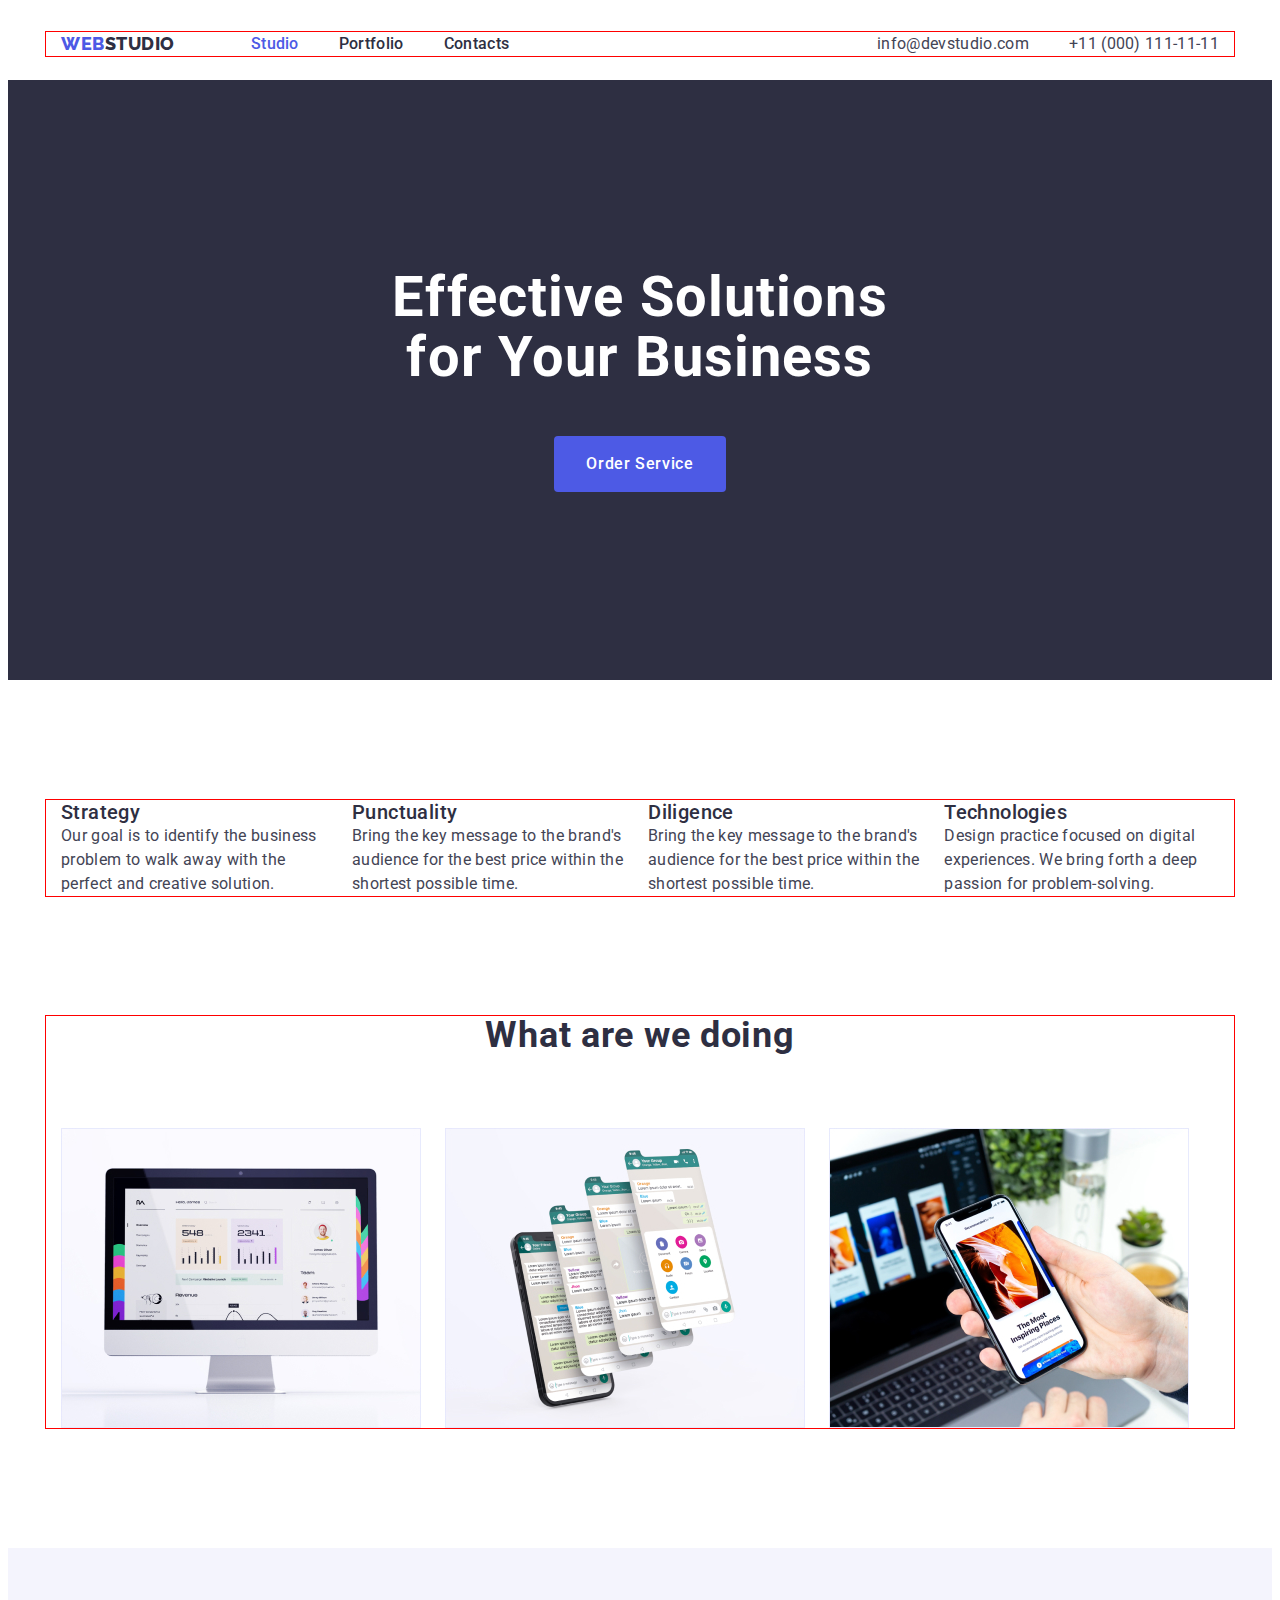
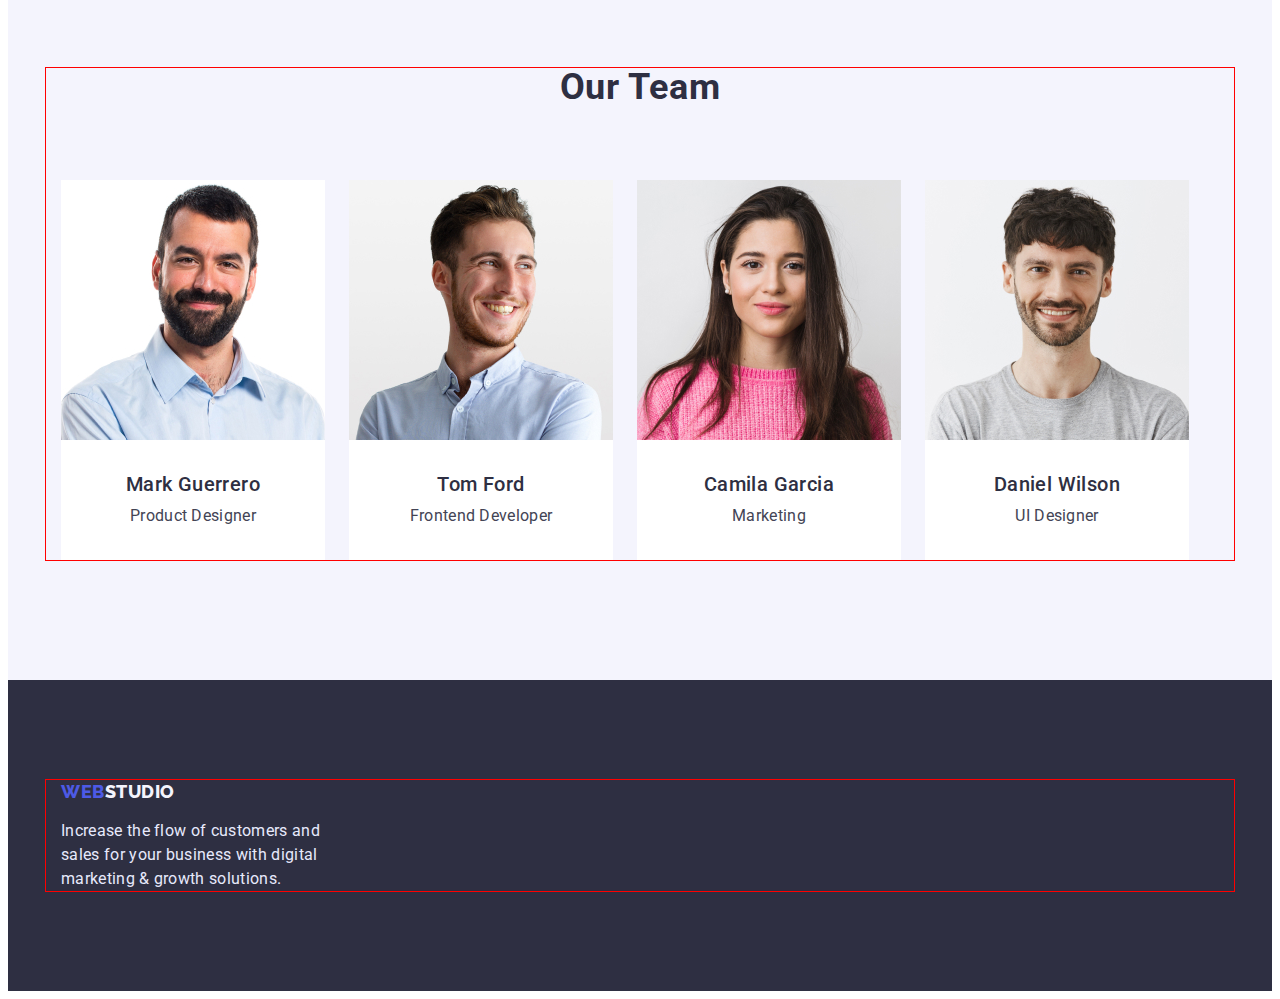
==== index.html @ 3a956222 "Initial commit" ====
<!DOCTYPE html>
<html lang="en">
<head>
    <meta charset="UTF-8">
    <meta http-equiv="X-UA-Compatible" content="IE=edge">
    <meta name="viewport" content="width=device-width, initial-scale=1.0">
    <title>WebStudio</title>
    <link href="https://cdnjs.cloudflare.com/ajax/libs/modern-normalize/1.1.0/modern-normalize.min.css" rel="stylesheet" integrity="sha512-wpPYUAdjBVSE4KJnH1VR1HeZfpl1ub8YT/NKx4PuQ5NmX2tKuGu6U/JRp5y+Y8XG2tV+wKQpNHVUX03MfMFn9Q==" crossorigin="anonymous" referrerpolicy="no-referrer">
    <link href="https://fonts.googleapis.com" rel="preconnect">
<link href="https://fonts.gstatic.com" rel="preconnect" crossorigin>
<link href="https://fonts.googleapis.com/css2?family=Raleway:wght@800&family=Roboto:wght@400;500;700&display=swap" rel="stylesheet">
    <link href="./css/styles.css" rel="stylesheet">
</head>
<body>
    <!-- Header section -->
    <header class="section-header">
        <div class="container flex-header">
            <a class="logo" href="./">Web<span class="logo-dark">Studio</span></a>
            <nav>
                    <ul class="flex-menu">
                        <li class="menu"><a class="nav current" href="./index.html">Studio</a> </li>
                        <li class="menu"><a class="nav" href="./portfolio.html">Portfolio</a> </li>
                        <li class="menu"><a class="nav" href>Contacts</a> </li>
                    </ul>
            </nav>
            <address class="contacts">
                <ul class="flex-contacts">
                    <li class="menu"><a href="mailto:info@devstudio.com">info@devstudio.com</a></li>
                    <li><a href="tel:+110001111111">+11 (000) 111-11-11</a></li>
                </ul>
            </address>
        </div>
    </header>
    <!-- Page section -->
    <main>
        <!-- Hero -->
        <section class="section-hero">
            <h1 class="hero-name">Effective Solutions for Your Business</h1>
            <button class="btn-order" type="button">Order Service</button>
        </section>
        <!-- Advanteges -->
        <section class="section">
            <div class="container">
                <h2 class="title" hidden> Advanteges</h2>
                <ul class="flex-advantage">
                    <li class="list-style">
                        <h3 class="subtitle">Strategy</h3>
                        <p class="body-text">Our goal is to identify the business problem to walk away with the perfect and creative solution. </p>
                    </li>
                    <li class="list-style">
                        <h3 class="subtitle">Punctuality</h3>
                        <p class="body-text">Bring the key message to the brand's audience for the best price within the shortest possible time.</p>
                    </li>
                    <li class="list-style">
                        <h3 class="subtitle">Diligence</h3>
                        <p class="body-text">Bring the key message to the brand's audience for the best price within the shortest possible time.</p>
                    </li>
                    <li class="list-style">
                        <h3 class="subtitle">Technologies</h3>
                        <p class="body-text">Design practice focused on digital experiences. We bring forth a deep passion for problem-solving.</p>
                    </li>
                </ul>
            </div>
        </section>
        <!-- Samples of our work -->
            <section class="section section-top">  
            <div class="container">
                <h2 class="title">What are we doing</h2>
                <ul class="flex-works">
                    <li class="list-style"><img src="./images/websamples/rectangle71.jpg" alt="Monitor's screen" width="360" height="300"></li>
                    <li class="list-style"><img src="./images/websamples/rectangle72.jpg" alt="Layers of mobile app screen" width="360" height="300"></li>
                    <li class="list-style"><img src="./images/websamples/rectangle73.jpg" alt="Comparing of monitor's and mobile screens" width="360" height="300"></li>
                </ul>
            </div>
        </section>
        <!-- Team -->
        <section class="section team-board">
            <div class="container">
                <h2 class="title title-adds">Our Team</h2>
                <ul class="flex-team">
                    <li class="list-style"><a href="">
                        <img class="cards-image" src="./images/teamphoto/markguerrero.jpg" alt="Photo of the product designer" width="264" height="260">
                       
                            <div class="style-team">
                                <h3 class="subtitle style-card">Mark Guerrero</h3>
                            <p class="body-text">Product Designer</p>
                       </div>
                        </a>
                    </li>
                    <li class="list-style"><a href="">
                        <img class="cards-image" src="./images/teamphoto/tomford.jpg" alt="Photo of the frontend manager" width="264" height="260">
                        
                            <div class="style-team">
                                <h3 class="subtitle style-card">Tom Ford</h3>
                                <p class="body-text">Frontend Developer</p>
                            </div>
                       
                        </a>
                    </li>
                    <li class="list-style"><a href="">
                        <img class="cards-image" src="./images/teamphoto/camilagarcia.jpg" alt="Photo of the marketinf manager" width="264" height="260">
                       
                            <div class="style-team">
                                <h3 class="subtitle style-card">Camila Garcia</h3>
                                <p class="body-text">Marketing</p>
                            </div>
                       
                        </a>
                    </li>
                    <li class="list-style"><a href="">
                        <img class="cards-image" src="./images/teamphoto/danielwilson.jpg" alt="Photo of the UI designer" width="264" height="260">
                       
                            <div class="style-team">
                                <h3 class="subtitle  style-card">Daniel Wilson</h3>
                                <p class="body-text">UI Designer</p>
                            </div>
                
                        </a>
                    </li>
                </ul>
            </div>

        </section>
    </main>
    <!-- Footer section -->
    <footer class="section-footer">
        <div class="container">
            <a class="logo" href="./">Web<span class="logo-light">Studio</span></a>
            <p class="footer-text">Increase the flow of customers and <br> sales for your business with digital <br> marketing & growth solutions.</p>
        </div>
    </footer>
</body>
</html>
---- css/styles.css ----
:root {
    /* iris */
    --primary-brand-color: #4D5AE5;
    /* ocean */
    --accent-brand-color: #404BBF;
    /* navy blue */
    --accent-color: #2E2F42;
    /* slate */
    --ordinary-text-color: #434455;
    /* cloud */
    --background-light: #F4F4FD;
    /* white */
    --white-yext-color: #FFFFFF;
    /* cornflower */
    --accent-subtitle: #E7E9FC;
}

body {
    font-family: 'Roboto', sans-serif;
    color: var(--accent-color);
}
a {
    text-decoration: none;
    color: inherit;
}
li {list-style: none;}

/* reset start */
h1,
h2,
h3,
h4,
h5,
h6,
p {
  margin: 0;
}

ul {
  margin: 0;
  padding: 0;
  list-style: none;
}

a {
  color: currentColor;
  text-decoration: none;
}

button {
  cursor: pointer;
}

img {
  display: block;
}

.visually-hidden {
  position: absolute;
  width: 1px;
  height: 1px;
  margin: -1px;
  border: 0;
  padding: 0;

  white-space: nowrap;
  clip-path: inset(100%);
  clip: rect(0 0 0 0);
  overflow: hidden;
}
/* reset end */

.container {
    max-width: 1158px;
    padding: 0 15px;
    margin: 0 auto;
    outline: 1px solid red;
}
/**
  |============================
  | Header
  |============================
*/

.section-header{
    padding-top: 24px;
    padding-bottom: 24px;
}
.flex-header{
    display: flex;
align-items: center;
}
.header-border{
    border-bottom: 1px solid var(--accent-subtitle)
}
.logo {
    display: block;
    font-family: 'Raleway', sans-serif;
    font-weight: 800;
    font-size: 18px;
    line-height: 1.3;
    letter-spacing: 0.03em;
    text-transform: uppercase;
    text-decoration: none;
    margin-right: 76px;
    color: var(--primary-brand-color);
    

}
.logo-light {
    color: var(--background-light);
}
.logo-dark {
    color: var(--accent-color);
}

.flex-menu{
    display: flex;
}
.menu{
    margin-right: 40px;
}
.menu:last-child{
margin-right: 0px
}

.nav {
    font-weight: 500;
    font-size: 16px;
    line-height: 1.5;
    letter-spacing: 0.02em; 
}
.nav:hover,
.nav:focus {
    color: var(--accent-brand-color);}
    
.current {color: var(--primary-brand-color);}
.contacts {
        font-size: 16px;
        line-height: 1.5;
        letter-spacing: 0.02em;
        margin-left: auto;
        color: var(--ordinary-text-color);
    }
.contacts:hover,
.contacts:focus {
        color: var(--accent-brand-color);
    }
.flex-contacts {
        display: flex;
        font-style: normal;}
        
/**
  |============================
  | Hero section
  |============================
*/
        .section-hero {
          
            text-align: center;
            color: var(--white-yext-color);
            background-color: var(--accent-color);
            padding-top: 188px;
            padding-bottom: 188px;
            
        }
.hero-name{
            width: 496px;        
            font-size: 56px;
            line-height: 1.07;
            letter-spacing: 0.02em;
            text-align: center;
            margin-bottom: 48px;
            margin-left: auto;
            margin-right: auto;   
        }
.btn-order{
            font-family: inherit;
            font-weight: 500;
            font-size: 16px;
            line-height: 1.5;
            letter-spacing: 0.04em;
            color: var(--white-yext-color);
            background-color: var(--primary-brand-color);
            margin-left: auto;
            margin-right: auto;
            padding-top: 16px;
            padding-bottom: 16px;
            padding-left: 32px;
            padding-right: 32px;
            border: none;
            border-radius: 4px;
        }
/**
  |============================
  | Section styles
  |============================
*/
        .section{
            padding-top: 120px; 
            padding-bottom: 120px;
        }
.section-top {padding-top:0;}
.section-portfolio{
    padding-top: 96px;
}
.section-footer
            {padding-top: 100px;
                padding-bottom: 100px;
                background-color: var(--accent-color);
                font-size: 16px;
                line-height: 1.5;
                letter-spacing: 0.02em;
                color: var(--accent-subtitle);}
/**
  |============================
  | Section Team
  |============================
*/
                .title {
            font-size: 36px;
            line-height: 1.11;
            letter-spacing: 0.02em;
            text-align: center;
            margin-bottom: 72px;
        }
.subtitle{
            font-weight: 500;
            font-size: 20px;
            line-height: 1.2;
            letter-spacing: 0.02em;
        }

        
.body-text{
            font-size: 16px;
            line-height: 1.5;
            letter-spacing: 0.02em;
            color: var(--ordinary-text-color);
        }
        .team-board{
            background-color: var(--background-light);
        }
        .flex-team{
            display: flex;}
            .style-team{
                text-align: center;
                background-color: var(--white-yext-color);
                padding-top: 32px;
                padding-bottom: 32px;
            }
            .style-card{
                margin-bottom: 8px;;
            }
/**
  |============================
  | Section advanteges
  |============================
*/
        .flex-advantage {
                display: flex;
            }
        .list-style{
                margin-right: 24px;
            }
        .list-style:last-child{
                margin-right: 0px;
            }
            /**
              |============================
              | Other
              |============================
            */
            .flex-works{
                display:flex;
            }
             
                .footer-text {
                    margin-top: 16px;     
                }  
                /**
                |============================
                | Portfolio page
                |============================
                */
                .btn-filter{
                             
                    font-family: inherit;
                    font-weight: 500;
                    font-size: 16px;
                    line-height: 1.5;
                    letter-spacing: 0.04em;
                    padding-top: 12px;
                    padding-left: 24px;
                    padding-bottom: 12px;
                    padding-right: 24px;
                             border-radius: 4px;
                             border: 1px solid var(--accent-subtitle);
                             color: var(--primary-brand-color);
                             background-color: var(--background-light);
                             
                            }
                         
                            .btn-filter:hover,
                            .btn-filter:focus {
                             color: var(--white-yext-color);
                             background-color: var(--accent-brand-color);
                             cursor: pointer;
                             border: 1px solid var(--accent-brand-color);
                            }
                            .flex-filter-btn {
                                display: flex;
                                gap: 24px;
                                justify-content: center;
                                padding-bottom: 72px;
                            }
                            
                            .flex-filter-cards {
                                display: flex;
                                flex-wrap: wrap;
                            }
                            
                            .filter-cards{
                                padding-left: 16px;
                                padding-top: 32px;
                                padding-bottom: 32px;
                                border-bottom: 1px solid var(--accent-subtitle);
                                border-left: 1px solid var(--accent-subtitle);
                                border-right: 1px solid var(--accent-subtitle);
                                background-color: var(--white-yext-color);
                            }
                            .cards{
                                width: calc((100% - 2*24px) / 3);
                                margin-right: 24px;
                                margin-bottom: 48px;
                                
                            }
                            .cards:nth-child(3n){
                                margin-right: 0;
                            }
                            .cards:nth-last-child(-n+3) {
                                margin-bottom: 0;}
                                
                                .cards-image { 
                                    display: block;
                                    max-width: 100%; 
                                    height: auto;}
                                    .text-card {
                                        margin-top: 8px;
                                    }
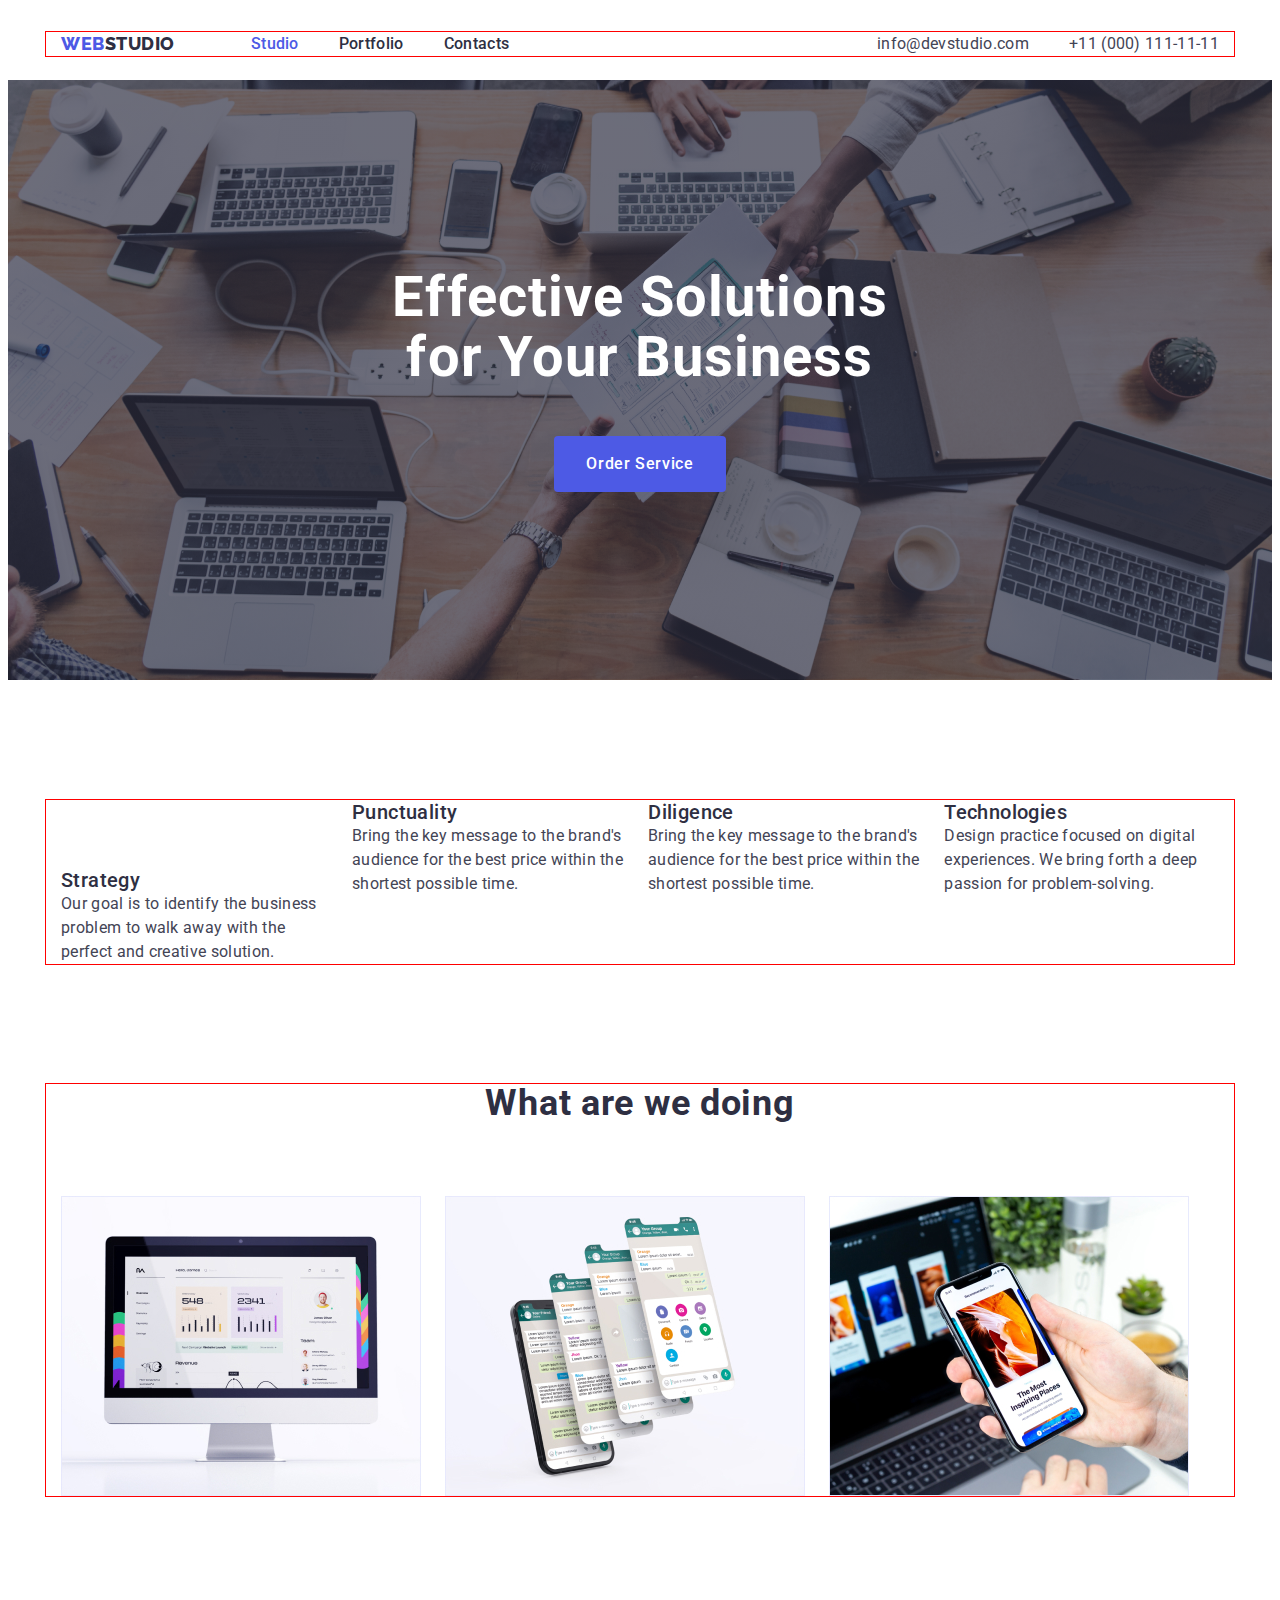
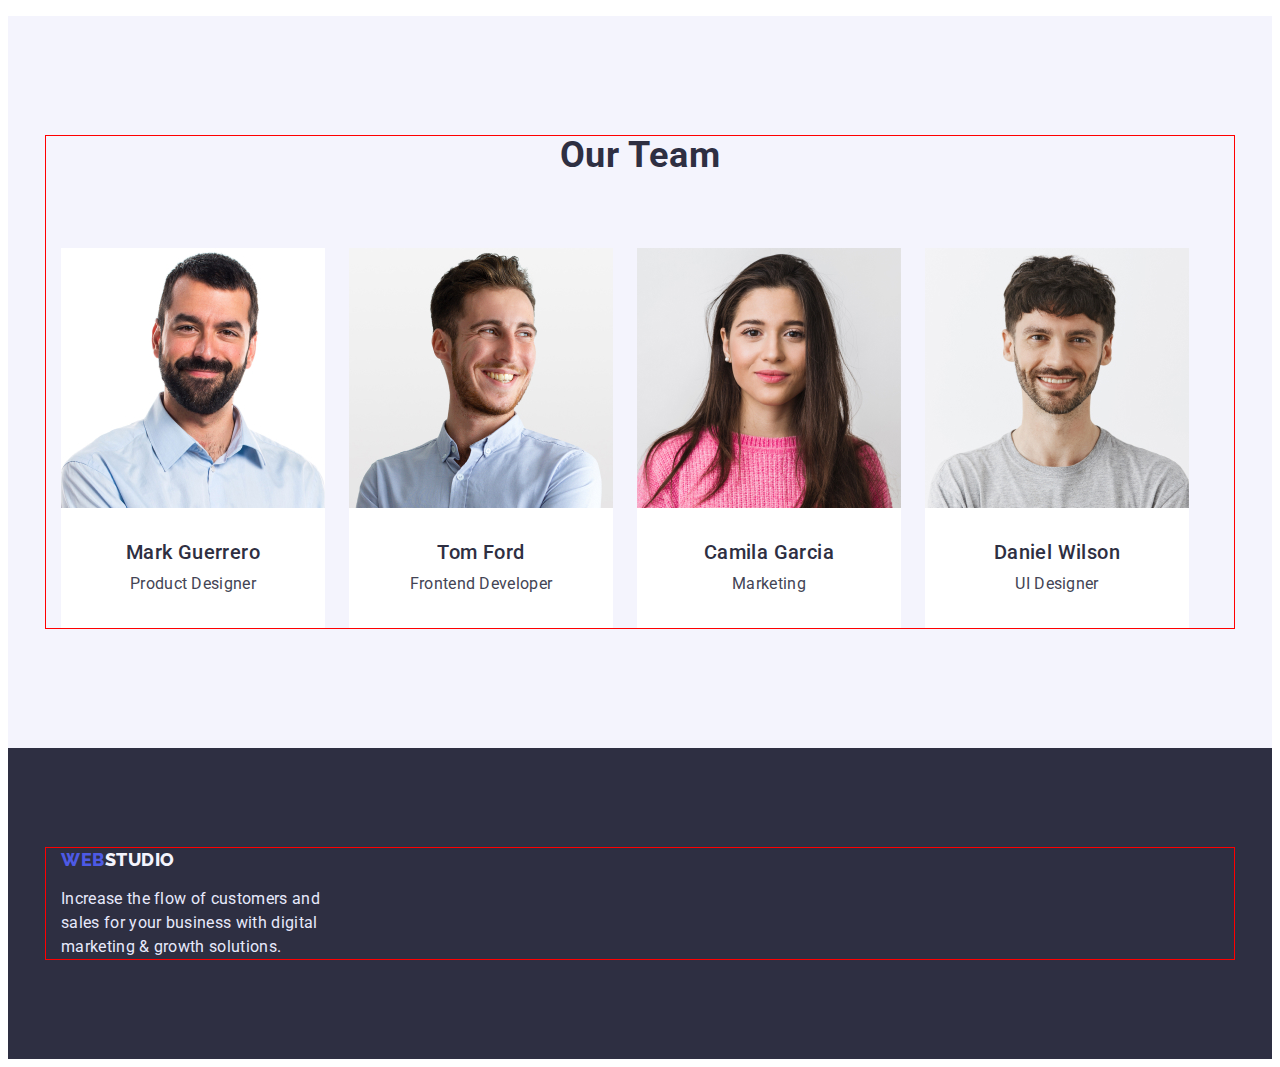
==== commit 97098976: "start work" ====
--- a/index.html
+++ b/index.html
@@ -35,8 +35,10 @@
     <main>
         <!-- Hero -->
         <section class="section-hero">
-            <h1 class="hero-name">Effective Solutions for Your Business</h1>
-            <button class="btn-order" type="button">Order Service</button>
+            <div class="hero-bcg">
+                <h1 class="hero-name">Effective Solutions for Your Business</h1>
+                <button class="btn-order" type="button">Order Service</button>
+            </div>
         </section>
         <!-- Advanteges -->
         <section class="section">
@@ -44,6 +46,9 @@
                 <h2 class="title" hidden> Advanteges</h2>
                 <ul class="flex-advantage">
                     <li class="list-style">
+                        <svg class="advan-icon" width="64" height="64">
+                          <use href="./"></use>
+                        </svg>
                         <h3 class="subtitle">Strategy</h3>
                         <p class="body-text">Our goal is to identify the business problem to walk away with the perfect and creative solution. </p>
                     </li>
--- a/css/styles.css
+++ b/css/styles.css
@@ -162,6 +162,12 @@
             background-color: var(--accent-color);
             padding-top: 188px;
             padding-bottom: 188px;
+            background-image: linear-gradient(rgba(46, 47, 66, 0.7),rgba(46, 47, 66, 0.7)),
+    url(../images/hero/people-office.jpg);
+    background-repeat: no-repeat;
+    background-size: cover;
+    background-position: center;
+
             
         }
 .hero-name{
@@ -190,6 +196,9 @@
             padding-right: 32px;
             border: none;
             border-radius: 4px;
+        }
+        .hero-bcg{
+            
         }
 /**
   |============================
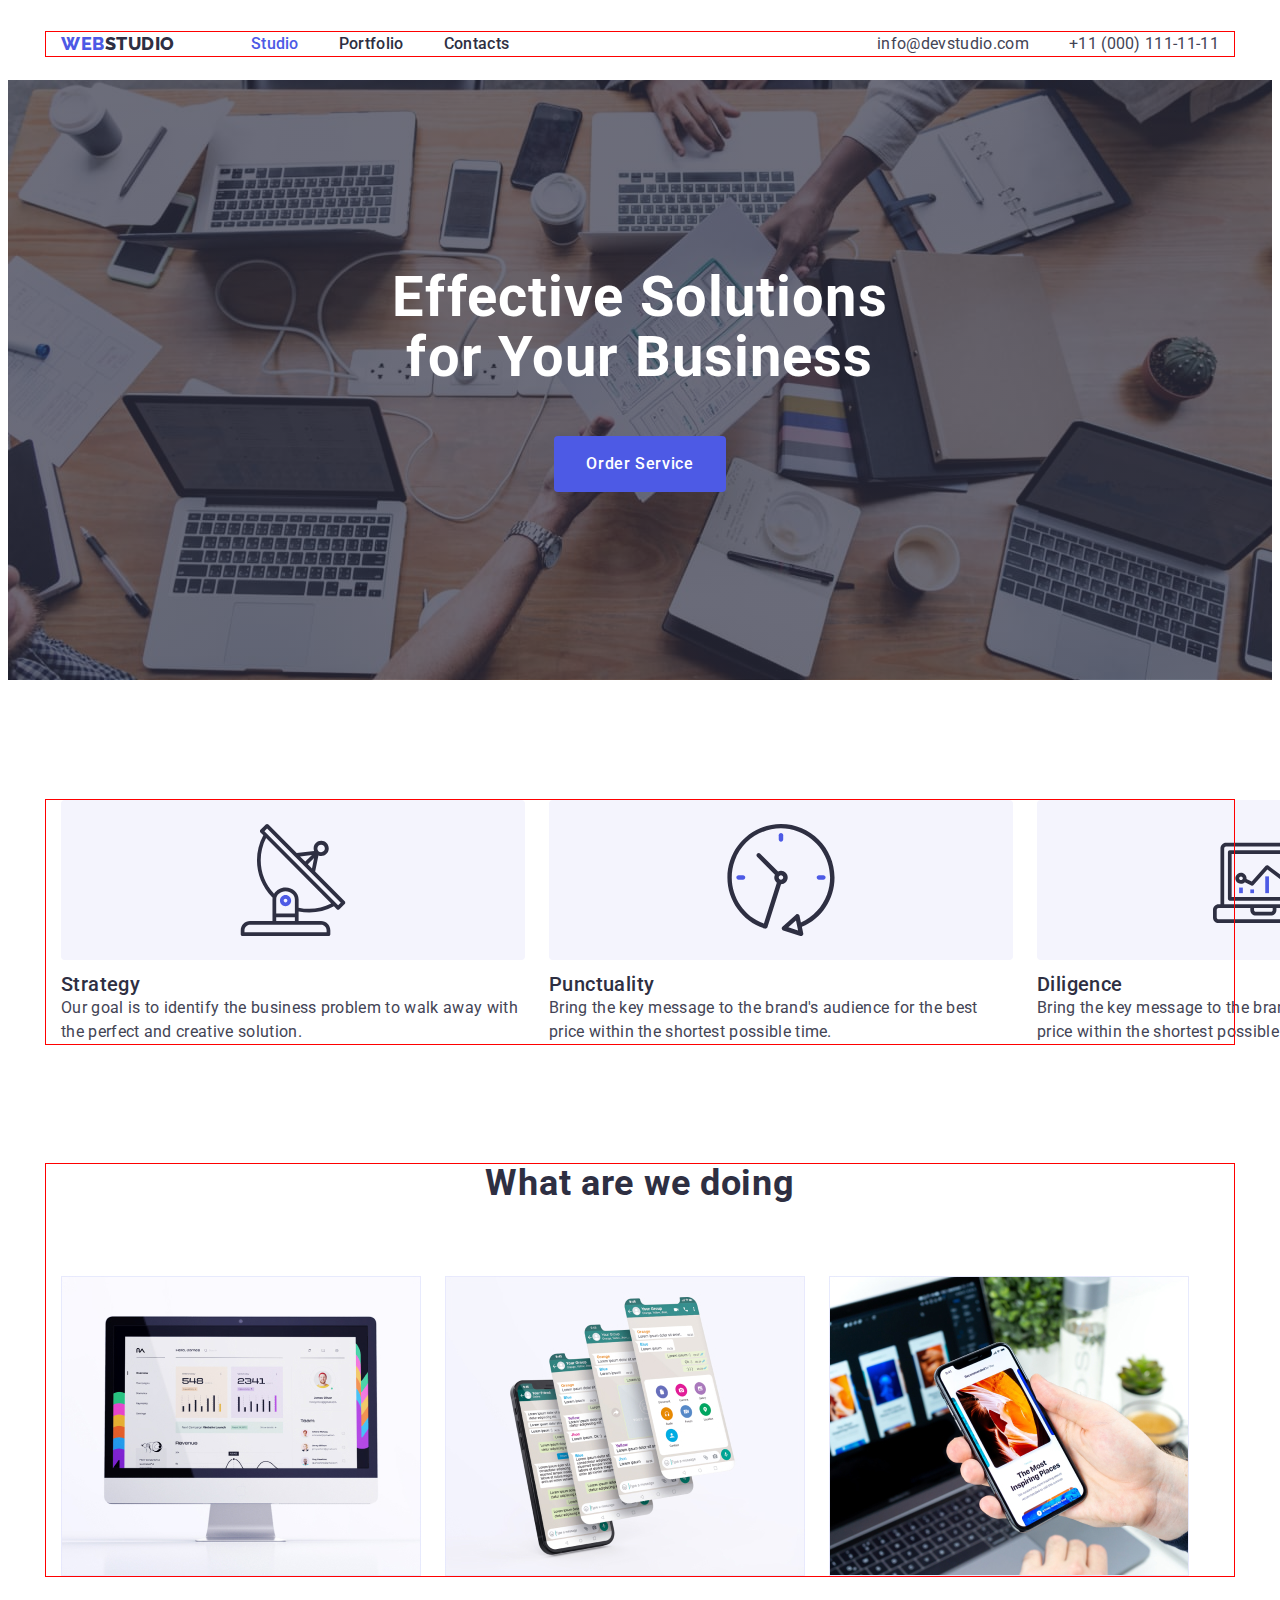
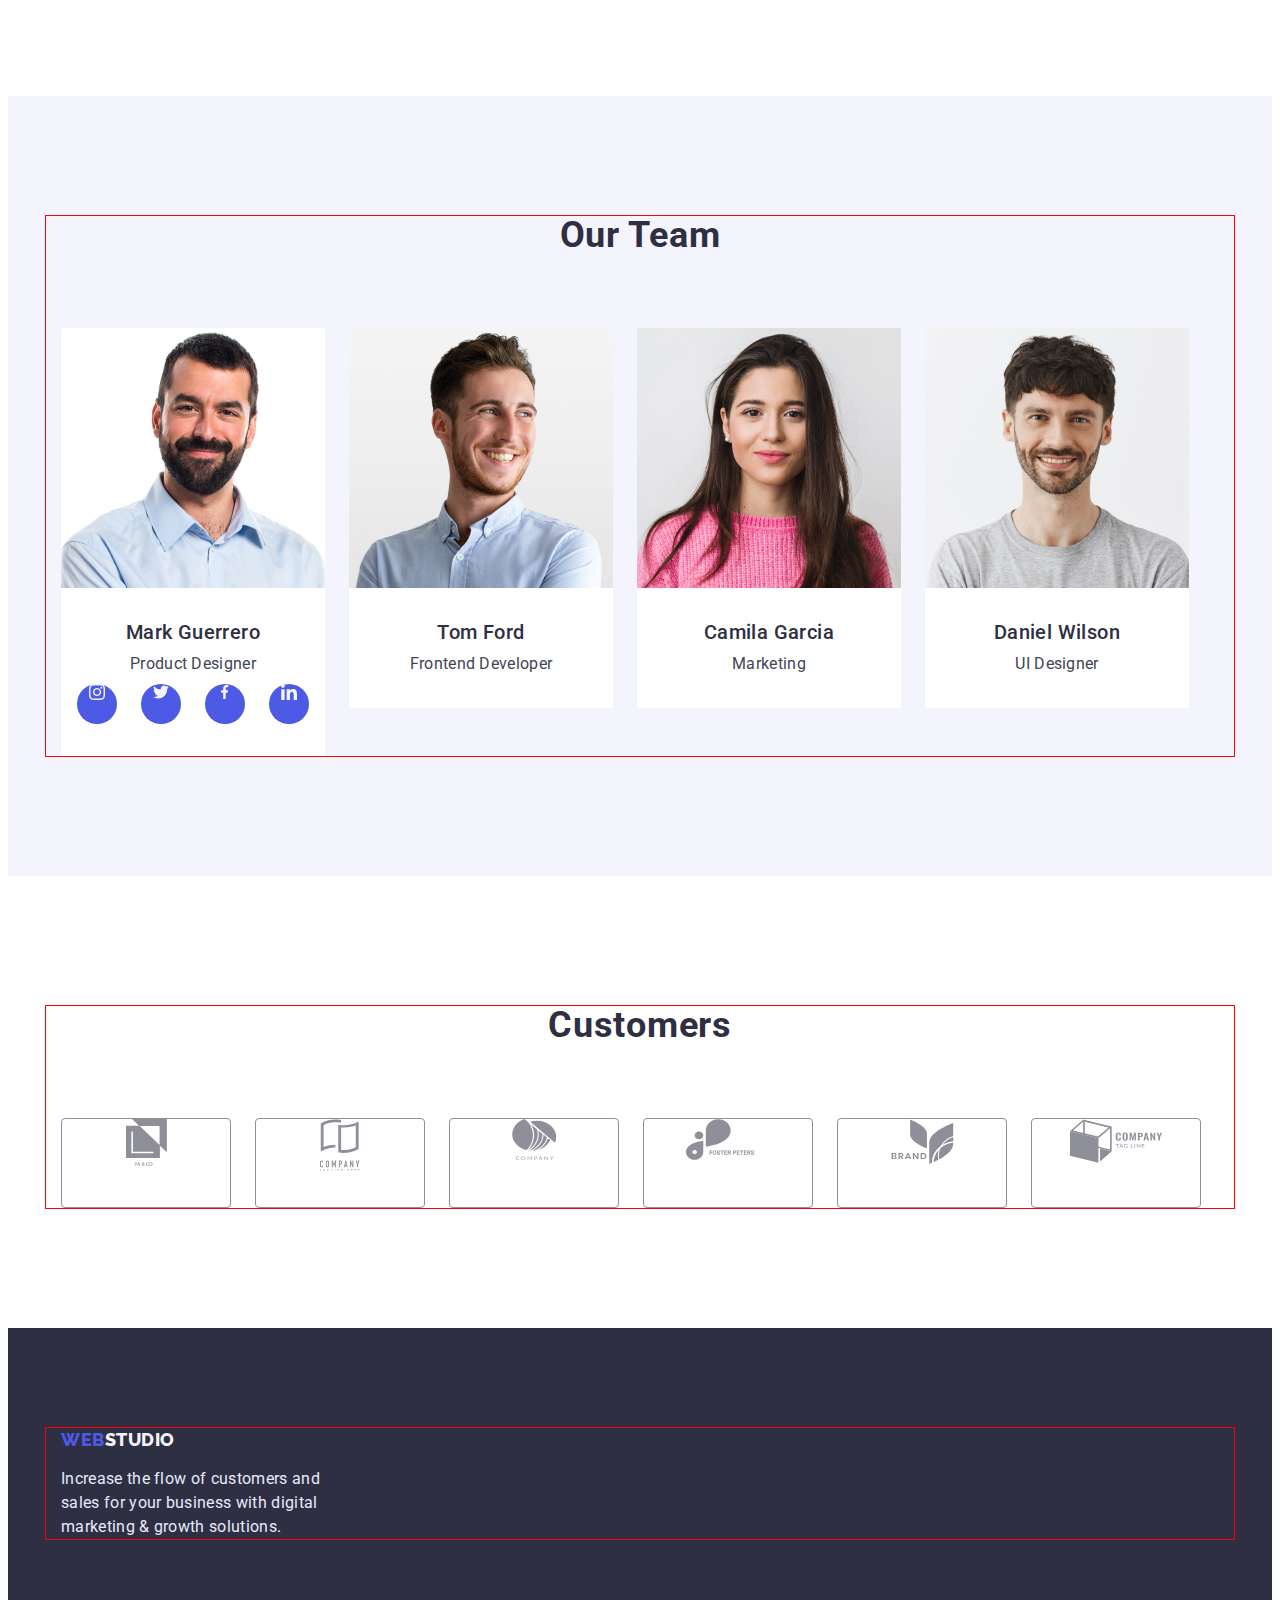
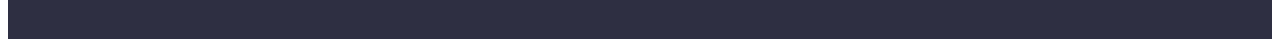
==== commit 79da21bc: "updating links css" ====
--- a/index.html
+++ b/index.html
@@ -46,21 +46,30 @@
                 <h2 class="title" hidden> Advanteges</h2>
                 <ul class="flex-advantage">
                     <li class="list-style">
-                        <svg class="advan-icon" width="64" height="64">
-                          <use href="./"></use>
+                        <svg class="advant-icon" width="64" height="64">
+                          <use href="./images/icomoon/sprite.svg#icon-antenna"></use>
                         </svg>
                         <h3 class="subtitle">Strategy</h3>
                         <p class="body-text">Our goal is to identify the business problem to walk away with the perfect and creative solution. </p>
                     </li>
                     <li class="list-style">
+                        <svg class="advant-icon" width="64" height="64">
+                            <use href="./images/icomoon/sprite.svg#icon-clock"></use>
+                          </svg>
                         <h3 class="subtitle">Punctuality</h3>
                         <p class="body-text">Bring the key message to the brand's audience for the best price within the shortest possible time.</p>
                     </li>
                     <li class="list-style">
+                        <svg class="advant-icon" width="64" height="64">
+                            <use href="./images/icomoon/sprite.svg#icon-diagram"></use>
+                          </svg>
                         <h3 class="subtitle">Diligence</h3>
                         <p class="body-text">Bring the key message to the brand's audience for the best price within the shortest possible time.</p>
                     </li>
                     <li class="list-style">
+                        <svg class="advant-icon" width="64" height="64">
+                            <use href="./images/icomoon/sprite.svg#icon-astronaut"></use>
+                          </svg>
                         <h3 class="subtitle">Technologies</h3>
                         <p class="body-text">Design practice focused on digital experiences. We bring forth a deep passion for problem-solving.</p>
                     </li>
@@ -89,6 +98,28 @@
                             <div class="style-team">
                                 <h3 class="subtitle style-card">Mark Guerrero</h3>
                             <p class="body-text">Product Designer</p>
+                                <ul class="team-network">
+                                    <li class="team-link">
+                                        <svg class="network-icon" width="16" height="16">
+                                          <use href="./images/icomoon/sprite.svg#icon-instagram"></use>
+                                        </svg>
+                                    </li>
+                                    <li class="team-link">
+                                        <svg class="network-icon" width="16" height="16">
+                                          <use href="./images/icomoon/sprite.svg#icon-twitter"></use>
+                                        </svg>
+                                    </li>
+                                    <li class="team-link">
+                                        <svg class="network-icon" width="8" height="16">
+                                          <use href="./images/icomoon/sprite.svg#icon-facebook"></use>
+                                        </svg>
+                                    </li>
+                                    <li class="team-link">
+                                        <svg class="network-icon" width="16" height="16">
+                                          <use href="./images/icomoon/sprite.svg#icon-linkedin"></use>
+                                        </svg>
+                                    </li>
+                                </ul>
                        </div>
                         </a>
                     </li>
@@ -125,6 +156,44 @@
                 </ul>
             </div>
 
+        </section>
+        <!-- Customers -->
+        <section class="section section-cust">
+            <div class="container">
+                <h2 class="title">Customers</h2>
+                <ul class="flex-customers">
+                    <li><a class="customer-link" href>
+                        <svg class="customer-icon" width="41" height="47">
+                          <use href="./images/icomoon/sprite.svg#icon-cust-one"></use>
+                        </svg>
+                    </a></li>
+                    <li><a class="customer-link" href>
+                        <svg class="customer-icon" width="40" height="52">
+                          <use href="./images/icomoon/sprite.svg#icon-cust-two"></use>
+                        </svg>
+                    </a></li>
+                    <li><a class="customer-link" href>
+                        <svg class="customer-icon" width="44" height="41">
+                          <use href="./images/icomoon/sprite.svg#icon-cust-three"></use>
+                        </svg>
+                    </a></li>
+                    <li><a class="customer-link" href>
+                        <svg class="customer-icon" width="84" height="41">
+                          <use href="./images/icomoon/sprite.svg#icon-cuts-four"></use>
+                        </svg>
+                    </a></li>
+                    <li><a class="customer-link" href>
+                        <svg class="customer-icon" width="63" height="45">
+                          <use href="./images/icomoon/sprite.svg#icon-cust-five"></use>
+                        </svg>
+                    </a></li>
+                    <li><a class="customer-link" href>
+                        <svg class="customer-icon" width="94" height="44">
+                          <use href="./images/icomoon/sprite.svg#icon-cust-six"></use>
+                        </svg>
+                    </a></li>
+                </ul>
+            </div>
         </section>
     </main>
     <!-- Footer section -->
--- a/css/styles.css
+++ b/css/styles.css
@@ -13,6 +13,8 @@
     --white-yext-color: #FFFFFF;
     /* cornflower */
     --accent-subtitle: #E7E9FC;
+    /* light slate */
+    --addordinary-text-color: #8E8F99;
 }
 
 body {
@@ -164,12 +166,11 @@
             padding-bottom: 188px;
             background-image: linear-gradient(rgba(46, 47, 66, 0.7),rgba(46, 47, 66, 0.7)),
     url(../images/hero/people-office.jpg);
+    background-size: 1440;
     background-repeat: no-repeat;
-    background-size: cover;
     background-position: center;
-
-            
-        }
+        }
+        
 .hero-name{
             width: 496px;        
             font-size: 56px;
@@ -197,9 +198,6 @@
             border: none;
             border-radius: 4px;
         }
-        .hero-bcg{
-            
-        }
 /**
   |============================
   | Section styles
@@ -212,6 +210,9 @@
 .section-top {padding-top:0;}
 .section-portfolio{
     padding-top: 96px;
+}
+.section-cust{
+    padding-top: 130px;
 }
 .section-footer
             {padding-top: 100px;
@@ -261,6 +262,29 @@
             .style-card{
                 margin-bottom: 8px;;
             }
+.team-network{
+    display: flex;
+    gap: 24px;
+    justify-content: center;
+    align-items: center;
+    margin-top: 8px;
+}
+.team-link{
+    display: block;
+    padding: auto;
+    width: 40px;
+    height: 40px;
+    border-radius: 50%;
+    background-color: var(--primary-brand-color);
+    
+    
+}
+.network-icon {
+    fill: var(--background-light);
+    
+}
+
+
 /**
   |============================
   | Section advanteges
@@ -275,12 +299,45 @@
         .list-style:last-child{
                 margin-right: 0px;
             }
+            .advant-icon{
+                width: 264px;
+                height: 112px;
+                border-radius: 4px;
+                background-color: var(--background-light);
+                padding: 24px 100px;
+                margin-bottom: 8px;
+            }
+            /**
+              |============================
+              | Customer section
+              |============================
+            */
+            .flex-customers {
+                display: flex;
+                gap:24px
+            }
+            .customer-link{
+                display: block;
+                width: 168px;
+                height: 88px;
+                border: 1px solid var(--addordinary-text-color);
+                border-radius: 4px;
+            }
+            
+            .customer-icon {
+                display: block;
+                fill: var(--addordinary-text-color);
+                margin: auto;
+
+            }
+ 
+           
             /**
               |============================
               | Other
               |============================
             */
-            .flex-works{
+            .flex-works {
                 display:flex;
             }
              
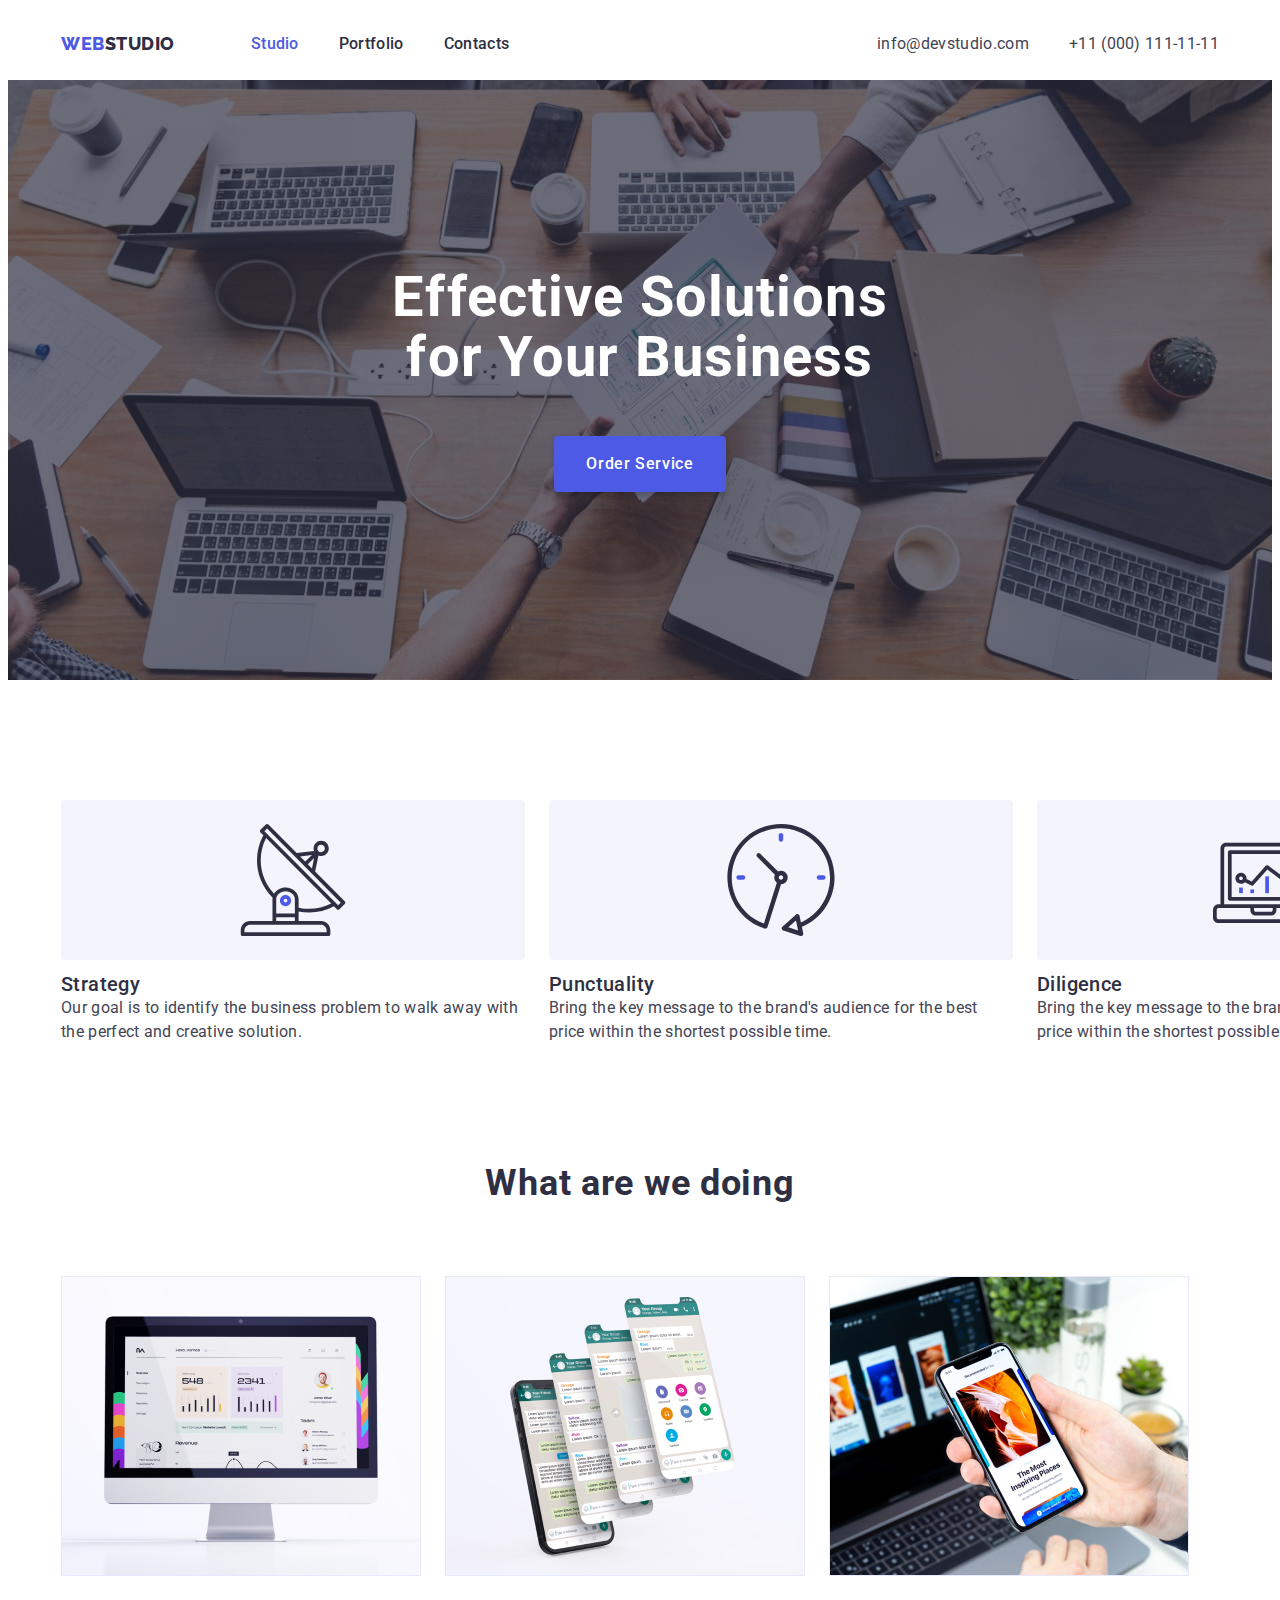
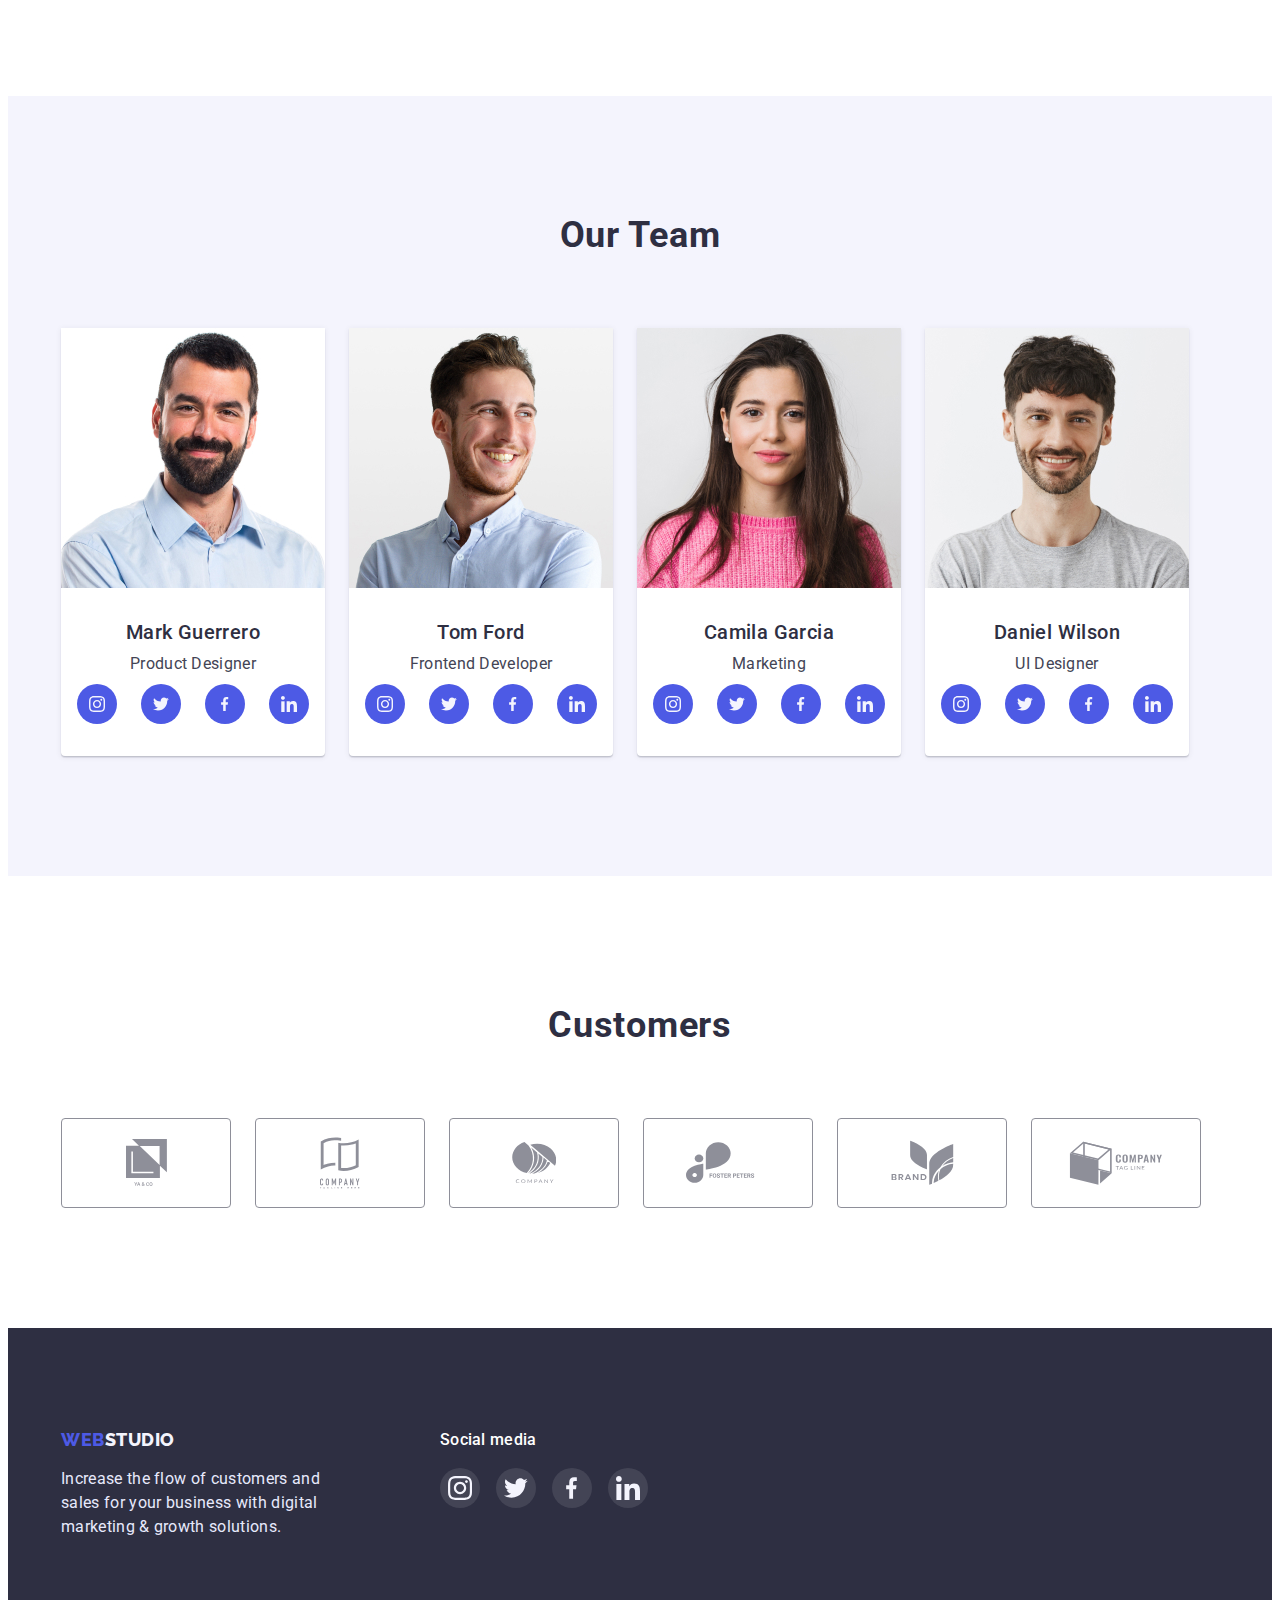
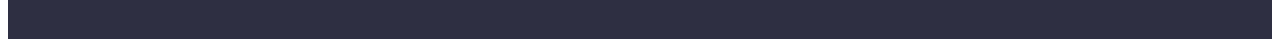
==== commit 40a79962: "Udpate css hover" ====
--- a/index.html
+++ b/index.html
@@ -25,8 +25,8 @@
             </nav>
             <address class="contacts">
                 <ul class="flex-contacts">
-                    <li class="menu"><a href="mailto:info@devstudio.com">info@devstudio.com</a></li>
-                    <li><a href="tel:+110001111111">+11 (000) 111-11-11</a></li>
+                    <li class="menu contact-mail"><a href="mailto:info@devstudio.com">info@devstudio.com</a></li>
+                    <li class="contact-phone"><a href="tel:+110001111111">+11 (000) 111-11-11</a></li>
                 </ul>
             </address>
         </div>
@@ -45,28 +45,28 @@
             <div class="container">
                 <h2 class="title" hidden> Advanteges</h2>
                 <ul class="flex-advantage">
-                    <li class="list-style">
+                    <li class="list-adv">
                         <svg class="advant-icon" width="64" height="64">
                           <use href="./images/icomoon/sprite.svg#icon-antenna"></use>
                         </svg>
                         <h3 class="subtitle">Strategy</h3>
                         <p class="body-text">Our goal is to identify the business problem to walk away with the perfect and creative solution. </p>
                     </li>
-                    <li class="list-style">
+                    <li class="list-adv">
                         <svg class="advant-icon" width="64" height="64">
                             <use href="./images/icomoon/sprite.svg#icon-clock"></use>
                           </svg>
                         <h3 class="subtitle">Punctuality</h3>
                         <p class="body-text">Bring the key message to the brand's audience for the best price within the shortest possible time.</p>
                     </li>
-                    <li class="list-style">
+                    <li class="list-adv">
                         <svg class="advant-icon" width="64" height="64">
                             <use href="./images/icomoon/sprite.svg#icon-diagram"></use>
                           </svg>
                         <h3 class="subtitle">Diligence</h3>
                         <p class="body-text">Bring the key message to the brand's audience for the best price within the shortest possible time.</p>
                     </li>
-                    <li class="list-style">
+                    <li class="list-adv">
                         <svg class="advant-icon" width="64" height="64">
                             <use href="./images/icomoon/sprite.svg#icon-astronaut"></use>
                           </svg>
@@ -81,9 +81,9 @@
             <div class="container">
                 <h2 class="title">What are we doing</h2>
                 <ul class="flex-works">
-                    <li class="list-style"><img src="./images/websamples/rectangle71.jpg" alt="Monitor's screen" width="360" height="300"></li>
-                    <li class="list-style"><img src="./images/websamples/rectangle72.jpg" alt="Layers of mobile app screen" width="360" height="300"></li>
-                    <li class="list-style"><img src="./images/websamples/rectangle73.jpg" alt="Comparing of monitor's and mobile screens" width="360" height="300"></li>
+                    <li><img src="./images/websamples/rectangle71.jpg" alt="Monitor's screen" width="360" height="300"></li>
+                    <li><img src="./images/websamples/rectangle72.jpg" alt="Layers of mobile app screen" width="360" height="300"></li>
+                    <li><img src="./images/websamples/rectangle73.jpg" alt="Comparing of monitor's and mobile screens" width="360" height="300"></li>
                 </ul>
             </div>
         </section>
@@ -129,6 +129,28 @@
                             <div class="style-team">
                                 <h3 class="subtitle style-card">Tom Ford</h3>
                                 <p class="body-text">Frontend Developer</p>
+                                <ul class="team-network">
+                                    <li class="team-link">
+                                        <svg class="network-icon" width="16" height="16">
+                                          <use href="./images/icomoon/sprite.svg#icon-instagram"></use>
+                                        </svg>
+                                    </li>
+                                    <li class="team-link">
+                                        <svg class="network-icon" width="16" height="16">
+                                          <use href="./images/icomoon/sprite.svg#icon-twitter"></use>
+                                        </svg>
+                                    </li>
+                                    <li class="team-link">
+                                        <svg class="network-icon" width="8" height="16">
+                                          <use href="./images/icomoon/sprite.svg#icon-facebook"></use>
+                                        </svg>
+                                    </li>
+                                    <li class="team-link">
+                                        <svg class="network-icon" width="16" height="16">
+                                          <use href="./images/icomoon/sprite.svg#icon-linkedin"></use>
+                                        </svg>
+                                    </li>
+                                </ul>
                             </div>
                        
                         </a>
@@ -139,6 +161,28 @@
                             <div class="style-team">
                                 <h3 class="subtitle style-card">Camila Garcia</h3>
                                 <p class="body-text">Marketing</p>
+                                <ul class="team-network">
+                                    <li class="team-link">
+                                        <svg class="network-icon" width="16" height="16">
+                                          <use href="./images/icomoon/sprite.svg#icon-instagram"></use>
+                                        </svg>
+                                    </li>
+                                    <li class="team-link">
+                                        <svg class="network-icon" width="16" height="16">
+                                          <use href="./images/icomoon/sprite.svg#icon-twitter"></use>
+                                        </svg>
+                                    </li>
+                                    <li class="team-link">
+                                        <svg class="network-icon" width="8" height="16">
+                                          <use href="./images/icomoon/sprite.svg#icon-facebook"></use>
+                                        </svg>
+                                    </li>
+                                    <li class="team-link">
+                                        <svg class="network-icon" width="16" height="16">
+                                          <use href="./images/icomoon/sprite.svg#icon-linkedin"></use>
+                                        </svg>
+                                    </li>
+                                </ul>
                             </div>
                        
                         </a>
@@ -149,6 +193,28 @@
                             <div class="style-team">
                                 <h3 class="subtitle  style-card">Daniel Wilson</h3>
                                 <p class="body-text">UI Designer</p>
+                                <ul class="team-network">
+                                    <li class="team-link">
+                                        <svg class="network-icon" width="16" height="16">
+                                          <use href="./images/icomoon/sprite.svg#icon-instagram"></use>
+                                        </svg>
+                                    </li>
+                                    <li class="team-link">
+                                        <svg class="network-icon" width="16" height="16">
+                                          <use href="./images/icomoon/sprite.svg#icon-twitter"></use>
+                                        </svg>
+                                    </li>
+                                    <li class="team-link">
+                                        <svg class="network-icon" width="8" height="16">
+                                          <use href="./images/icomoon/sprite.svg#icon-facebook"></use>
+                                        </svg>
+                                    </li>
+                                    <li class="team-link">
+                                        <svg class="network-icon" width="16" height="16">
+                                          <use href="./images/icomoon/sprite.svg#icon-linkedin"></use>
+                                        </svg>
+                                    </li>
+                                </ul>
                             </div>
                 
                         </a>
@@ -198,9 +264,36 @@
     </main>
     <!-- Footer section -->
     <footer class="section-footer">
-        <div class="container">
-            <a class="logo" href="./">Web<span class="logo-light">Studio</span></a>
-            <p class="footer-text">Increase the flow of customers and <br> sales for your business with digital <br> marketing & growth solutions.</p>
+        <div class="container footer-flex">
+            <div class="footer-base">
+                <a class="logo" href="./">Web<span class="logo-light">Studio</span></a>
+                <p class="footer-text">Increase the flow of customers and <br> sales for your business with digital <br> marketing & growth solutions.</p>
+            </div>
+        <div class="footer-social-network">
+            <h3 class="footer-subtitle">Social media</h3>
+            <ul class="footer-network">
+                <li class="footer-link">
+                    <svg class="footer-icon" width="24" height="24">
+                      <use href="./images/icomoon/sprite.svg#icon-instagram"></use>
+                    </svg>
+                </li>
+                <li class="footer-link">
+                    <svg class="footer-icon" width="24" height="24">
+                      <use href="./images/icomoon/sprite.svg#icon-twitter"></use>
+                    </svg>
+                </li>
+                <li class="footer-link">
+                    <svg class="footer-icon" width="12" height="24">
+                      <use href="./images/icomoon/sprite.svg#icon-facebook"></use>
+                    </svg>
+                </li>
+                <li class="footer-link">
+                    <svg class="footer-icon" width="24" height="24">
+                      <use href="./images/icomoon/sprite.svg#icon-linkedin"></use>
+                    </svg>
+                </li>
+            </ul>
+        </div>
         </div>
     </footer>
 </body>
--- a/css/styles.css
+++ b/css/styles.css
@@ -15,6 +15,10 @@
     --accent-subtitle: #E7E9FC;
     /* light slate */
     --addordinary-text-color: #8E8F99;
+    --green-success-color-100: rgba(49, 208, 170);
+    --green-success-color-75: rgba(49, 208, 170, 0.75);
+    --green-success-color-50: rgb(49, 208, 170, 0.5);
+    --green-success-color-10: rgba(49, 208, 170, 0.1);;
 }
 
 body {
@@ -76,7 +80,7 @@
     max-width: 1158px;
     padding: 0 15px;
     margin: 0 auto;
-    outline: 1px solid red;
+    /* outline: 1px solid red; */
 }
 /**
   |============================
@@ -115,7 +119,6 @@
 .logo-dark {
     color: var(--accent-color);
 }
-
 .flex-menu{
     display: flex;
 }
@@ -125,7 +128,6 @@
 .menu:last-child{
 margin-right: 0px
 }
-
 .nav {
     font-weight: 500;
     font-size: 16px;
@@ -144,10 +146,14 @@
         margin-left: auto;
         color: var(--ordinary-text-color);
     }
-.contacts:hover,
-.contacts:focus {
+.contact-mail:hover,
+.contact-mail:focus {
         color: var(--accent-brand-color);
     }
+.contact-phone:hover,
+.contact-phine:focus {
+        color: var(--accent-brand-color);}
+
 .flex-contacts {
         display: flex;
         font-style: normal;}
@@ -157,7 +163,7 @@
   | Hero section
   |============================
 */
-        .section-hero {
+.section-hero {
           
             text-align: center;
             color: var(--white-yext-color);
@@ -189,6 +195,7 @@
             letter-spacing: 0.04em;
             color: var(--white-yext-color);
             background-color: var(--primary-brand-color);
+            box-shadow: 0px 4px 4px rgba(0, 0, 0, 0.15);
             margin-left: auto;
             margin-right: auto;
             padding-top: 16px;
@@ -198,12 +205,16 @@
             border: none;
             border-radius: 4px;
         }
+.btn-order:hover,
+.btn-order:focus{
+            background-color: var(--primary-brand-color);
+        }
 /**
   |============================
   | Section styles
   |============================
 */
-        .section{
+.section{
             padding-top: 120px; 
             padding-bottom: 120px;
         }
@@ -222,84 +233,22 @@
                 line-height: 1.5;
                 letter-spacing: 0.02em;
                 color: var(--accent-subtitle);}
-/**
-  |============================
-  | Section Team
-  |============================
-*/
-                .title {
-            font-size: 36px;
-            line-height: 1.11;
-            letter-spacing: 0.02em;
-            text-align: center;
-            margin-bottom: 72px;
-        }
-.subtitle{
-            font-weight: 500;
-            font-size: 20px;
-            line-height: 1.2;
-            letter-spacing: 0.02em;
-        }
-
-        
-.body-text{
-            font-size: 16px;
-            line-height: 1.5;
-            letter-spacing: 0.02em;
-            color: var(--ordinary-text-color);
-        }
-        .team-board{
-            background-color: var(--background-light);
-        }
-        .flex-team{
-            display: flex;}
-            .style-team{
-                text-align: center;
-                background-color: var(--white-yext-color);
-                padding-top: 32px;
-                padding-bottom: 32px;
-            }
-            .style-card{
-                margin-bottom: 8px;;
-            }
-.team-network{
-    display: flex;
-    gap: 24px;
-    justify-content: center;
-    align-items: center;
-    margin-top: 8px;
-}
-.team-link{
-    display: block;
-    padding: auto;
-    width: 40px;
-    height: 40px;
-    border-radius: 50%;
-    background-color: var(--primary-brand-color);
-    
-    
-}
-.network-icon {
-    fill: var(--background-light);
-    
-}
-
 
 /**
   |============================
   | Section advanteges
   |============================
 */
-        .flex-advantage {
+.flex-advantage {
                 display: flex;
             }
-        .list-style{
+.list-adv{
                 margin-right: 24px;
             }
-        .list-style:last-child{
+.list-style:last-child{
                 margin-right: 0px;
             }
-            .advant-icon{
+.advant-icon{
                 width: 264px;
                 height: 112px;
                 border-radius: 4px;
@@ -307,43 +256,156 @@
                 padding: 24px 100px;
                 margin-bottom: 8px;
             }
-            /**
-              |============================
-              | Customer section
-              |============================
-            */
-            .flex-customers {
+ /**
+|============================
+| Section works
+|============================
+*/
+.flex-works {
+                display:flex;
+                gap: 24px;
+            }
+/**
+|============================
+| Section Team
+|============================
+*/
+.title {
+    font-size: 36px;
+    line-height: 1.11;
+    letter-spacing: 0.02em;
+    text-align: center;
+    margin-bottom: 72px;
+}
+.subtitle{
+    font-weight: 500;
+    font-size: 20px;
+    line-height: 1.2;
+    letter-spacing: 0.02em;
+}
+.body-text{
+    font-size: 16px;
+    line-height: 1.5;
+    letter-spacing: 0.02em;
+    color: var(--ordinary-text-color);
+}
+.team-board{
+    background-color: var(--background-light);
+}
+.flex-team{
+    display: flex;
+gap: 24px;}
+.style-team{
+        text-align: center;
+        ;
+        padding-top: 32px;
+        padding-bottom: 32px;
+        
+    }
+.list-style{
+        background-color: var(--white-yext-color);
+        box-shadow: 0px 1px 6px rgba(46, 47, 66, 0.08), 0px 1px 1px rgba(46, 47, 66, 0.16), 0px 2px 1px rgba(46, 47, 66, 0.08);
+border-radius: 0px 0px 4px 4px;
+    }
+.style-card{
+        margin-bottom: 8px;;
+    }
+.team-network{
+display: flex;
+gap: 24px;
+justify-content: center;
+align-items: center;
+margin-top: 8px;
+}
+.team-link{
+display: flex;
+justify-content: center;
+align-items: center;
+width: 40px;
+height: 40px;
+border-radius: 50%;
+background-color: var(--primary-brand-color);
+}
+.team-link:hover,
+.team-link:focus{
+    background-color: var(--accent-brand-color);
+}
+.network-icon {
+fill: var(--background-light);
+
+}
+/**
+|============================
+| Customer section
+|============================
+*/
+.flex-customers {
                 display: flex;
                 gap:24px
             }
-            .customer-link{
-                display: block;
+.customer-link{
+                display: flex;
+                justify-content: center;
+                align-items: center;
                 width: 168px;
                 height: 88px;
                 border: 1px solid var(--addordinary-text-color);
+                color: var(--addordinary-text-color);
                 border-radius: 4px;
             }
             
-            .customer-icon {
-                display: block;
-                fill: var(--addordinary-text-color);
-                margin: auto;
-
-            }
- 
-           
-            /**
-              |============================
-              | Other
-              |============================
-            */
-            .flex-works {
-                display:flex;
-            }
-             
+.customer-icon {
+                fill: currentColor;
+            }
+.customer-link:hover,
+.customer-link:focus {
+border: 1px solid var(--accent-brand-color);
+color: var(--accent-brand-color);}
+
+         
+             /**
+               |============================
+               | Footer
+               |============================
+             */
                 .footer-text {
                     margin-top: 16px;     
                 }  
+                .footer-subtitle{
+                    font-weight: 500;
+font-size: 16px;
+line-height: 1,5;
+letter-spacing: 0.02em;
+color: var(--white-yext-color);
+margin-bottom: 16px;;
+                }
+                .footer-flex{
+                    display: flex;
+                    gap: 120px;
+                }
+                .footer-network{
+                    display: flex;
+                    gap: 16px;
+                    justify-content: center;
+                    align-items: center;
+                    margin-top: 8px;
+                }
+                .footer-link{
+                    display: flex;
+                    justify-content: center;
+                    align-items: center;
+                    width: 40px;
+                    height: 40px;
+                    border-radius: 50%;
+                    background-color: rgba(255, 255, 255, 0.1);;
+                }
+                .footer-icon {
+                    fill: var(--background-light);
+                }
+                .footer-link:hover,
+                .footer-link:focus{
+                    background-color: var(--green-success-color-100);
+                }
                 /**
                 |============================
                 | Portfolio page
@@ -367,12 +429,13 @@
                              
                             }
                          
-                            .btn-filter:hover,
-                            .btn-filter:focus {
+                .btn-filter:hover,
+                .btn-filter:focus {
                              color: var(--white-yext-color);
                              background-color: var(--accent-brand-color);
                              cursor: pointer;
                              border: 1px solid var(--accent-brand-color);
+                             box-shadow: 0px 3px 1px rgba(0, 0, 0, 0.1), 0px 2px 1px rgba(0, 0, 0, 0.08), 0px 2px 2px rgba(0, 0, 0, 0.12);
                             }
                             .flex-filter-btn {
                                 display: flex;
@@ -406,6 +469,10 @@
                             }
                             .cards:nth-last-child(-n+3) {
                                 margin-bottom: 0;}
+                            .cards:hover,
+                            .cards:focus {
+                                box-shadow: 0px 1px 6px rgba(46, 47, 66, 0.08), 0px 1px 1px rgba(46, 47, 66, 0.16), 0px 2px 1px rgba(46, 47, 66, 0.08);
+                            }
                                 
                                 .cards-image { 
                                     display: block;
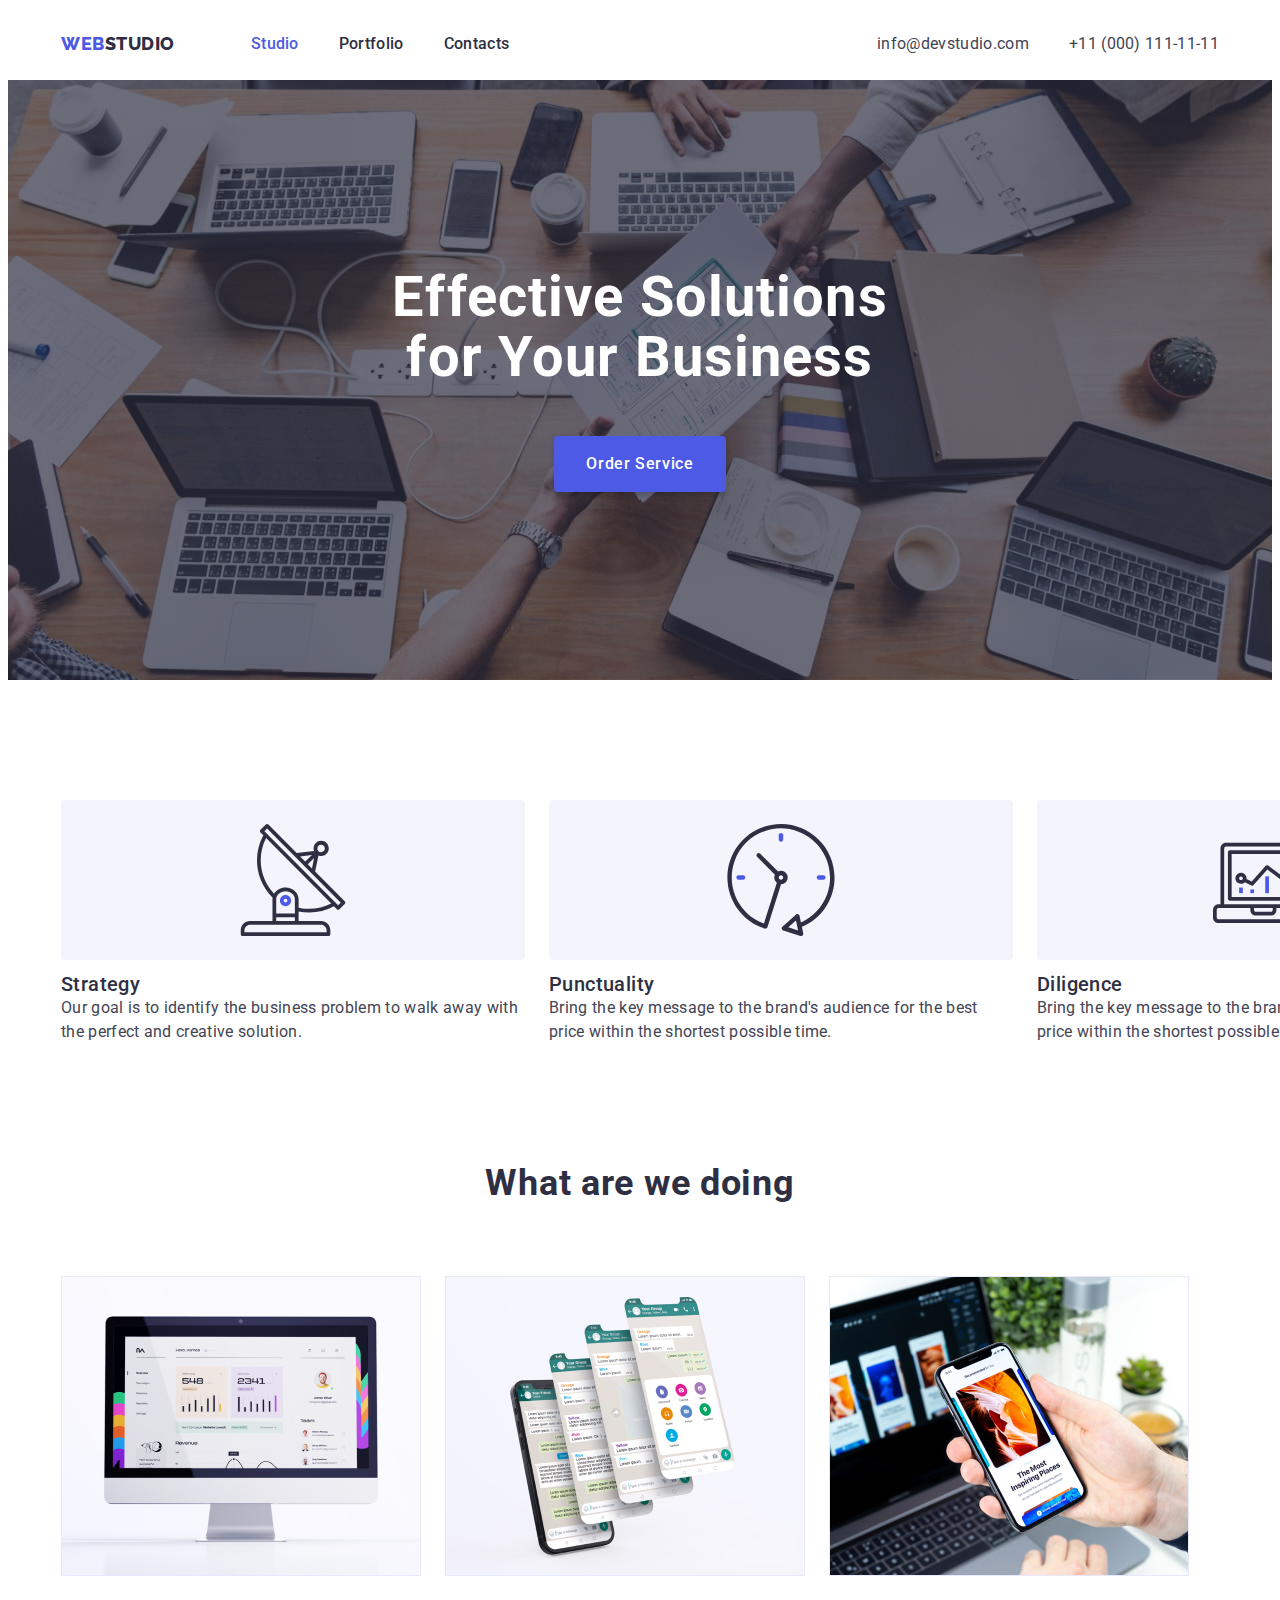
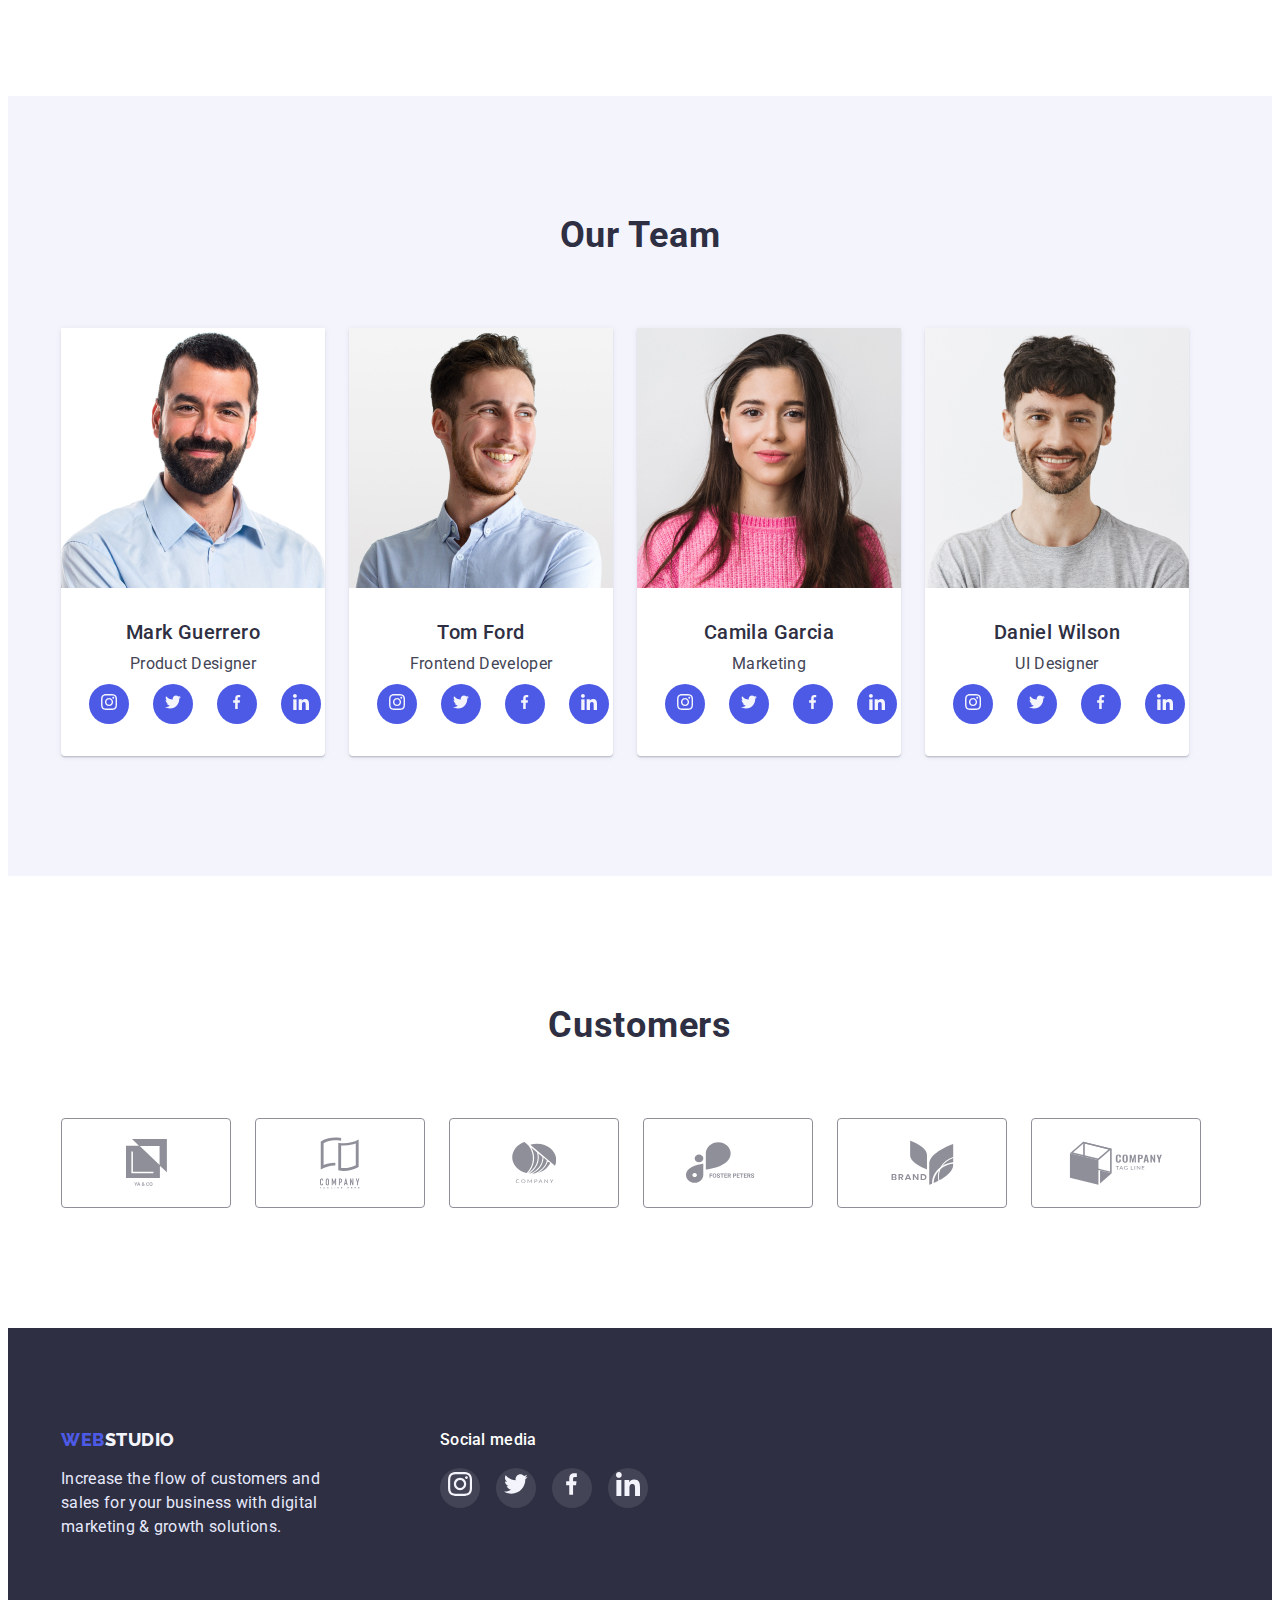
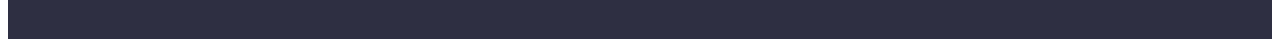
==== commit 2a65b358: "updating links" ====
--- a/index.html
+++ b/index.html
@@ -100,24 +100,32 @@
                             <p class="body-text">Product Designer</p>
                                 <ul class="team-network">
                                     <li class="team-link">
-                                        <svg class="network-icon" width="16" height="16">
-                                          <use href="./images/icomoon/sprite.svg#icon-instagram"></use>
-                                        </svg>
-                                    </li>
-                                    <li class="team-link">
-                                        <svg class="network-icon" width="16" height="16">
-                                          <use href="./images/icomoon/sprite.svg#icon-twitter"></use>
-                                        </svg>
-                                    </li>
-                                    <li class="team-link">
-                                        <svg class="network-icon" width="8" height="16">
-                                          <use href="./images/icomoon/sprite.svg#icon-facebook"></use>
-                                        </svg>
-                                    </li>
-                                    <li class="team-link">
-                                        <svg class="network-icon" width="16" height="16">
-                                          <use href="./images/icomoon/sprite.svg#icon-linkedin"></use>
-                                        </svg>
+                                        <a class="icon-link" href aria-label="Instagram" rel="noopener noreferer">
+                                            <svg class="network-icon" width="16" height="16">
+                                              <use href="./images/icomoon/sprite.svg#icon-instagram"></use>
+                                            </svg>
+                                        </a>
+                                    </li>
+                                    <li class="team-link">
+                                        <a class="icon-link" href aria-label="Twitter" rel="noopener noreferer">
+                                            <svg class="network-icon" width="16" height="16">
+                                              <use href="./images/icomoon/sprite.svg#icon-twitter"></use>
+                                            </svg>
+                                        </a>
+                                    </li>
+                                    <li class="team-link">
+                                        <a class="icon-link" href aria-label="Facebook" rel="noopener noreferer">
+                                            <svg class="network-icon" width="8" height="16">
+                                              <use href="./images/icomoon/sprite.svg#icon-facebook"></use>
+                                            </svg>
+                                        </a>
+                                    </li>
+                                    <li class="team-link">
+                                        <a class="icon-link" href aria-label="LinkedIn" rel="noopener noreferer">
+                                            <svg class="network-icon" width="16" height="16">
+                                              <use href="./images/icomoon/sprite.svg#icon-linkedin"></use>
+                                            </svg>
+                                        </a>
                                     </li>
                                 </ul>
                        </div>
@@ -131,24 +139,32 @@
                                 <p class="body-text">Frontend Developer</p>
                                 <ul class="team-network">
                                     <li class="team-link">
-                                        <svg class="network-icon" width="16" height="16">
-                                          <use href="./images/icomoon/sprite.svg#icon-instagram"></use>
-                                        </svg>
-                                    </li>
-                                    <li class="team-link">
-                                        <svg class="network-icon" width="16" height="16">
-                                          <use href="./images/icomoon/sprite.svg#icon-twitter"></use>
-                                        </svg>
-                                    </li>
-                                    <li class="team-link">
-                                        <svg class="network-icon" width="8" height="16">
-                                          <use href="./images/icomoon/sprite.svg#icon-facebook"></use>
-                                        </svg>
-                                    </li>
-                                    <li class="team-link">
-                                        <svg class="network-icon" width="16" height="16">
-                                          <use href="./images/icomoon/sprite.svg#icon-linkedin"></use>
-                                        </svg>
+                                        <a class="icon-link" href aria-label="Instagram" rel="noopener noreferer">
+                                            <svg class="network-icon" width="16" height="16">
+                                              <use href="./images/icomoon/sprite.svg#icon-instagram"></use>
+                                            </svg>
+                                        </a>
+                                    </li>
+                                    <li class="team-link">
+                                        <a class="icon-link" href aria-label="Twitter" rel="noopener noreferer">
+                                            <svg class="network-icon" width="16" height="16">
+                                              <use href="./images/icomoon/sprite.svg#icon-twitter"></use>
+                                            </svg>
+                                        </a>
+                                    </li>
+                                    <li class="team-link">
+                                        <a class="icon-link" href aria-label="Facebook" rel="noopener noreferer">
+                                            <svg class="network-icon" width="8" height="16">
+                                              <use href="./images/icomoon/sprite.svg#icon-facebook"></use>
+                                            </svg>
+                                        </a>
+                                    </li>
+                                    <li class="team-link">
+                                        <a class="icon-link" href aria-label="LinkedIn" rel="noopener noreferer">
+                                            <svg class="network-icon" width="16" height="16">
+                                              <use href="./images/icomoon/sprite.svg#icon-linkedin"></use>
+                                            </svg>
+                                        </a>
                                     </li>
                                 </ul>
                             </div>
@@ -163,24 +179,32 @@
                                 <p class="body-text">Marketing</p>
                                 <ul class="team-network">
                                     <li class="team-link">
-                                        <svg class="network-icon" width="16" height="16">
-                                          <use href="./images/icomoon/sprite.svg#icon-instagram"></use>
-                                        </svg>
-                                    </li>
-                                    <li class="team-link">
-                                        <svg class="network-icon" width="16" height="16">
-                                          <use href="./images/icomoon/sprite.svg#icon-twitter"></use>
-                                        </svg>
-                                    </li>
-                                    <li class="team-link">
-                                        <svg class="network-icon" width="8" height="16">
-                                          <use href="./images/icomoon/sprite.svg#icon-facebook"></use>
-                                        </svg>
-                                    </li>
-                                    <li class="team-link">
-                                        <svg class="network-icon" width="16" height="16">
-                                          <use href="./images/icomoon/sprite.svg#icon-linkedin"></use>
-                                        </svg>
+                                        <a class="icon-link" href aria-label="Instagram" rel="noopener noreferer">
+                                            <svg class="network-icon" width="16" height="16">
+                                              <use href="./images/icomoon/sprite.svg#icon-instagram"></use>
+                                            </svg>
+                                        </a>
+                                    </li>
+                                    <li class="team-link">
+                                        <a class="icon-link" href aria-label="Twitter" rel="noopener noreferer">
+                                            <svg class="network-icon" width="16" height="16">
+                                              <use href="./images/icomoon/sprite.svg#icon-twitter"></use>
+                                            </svg>
+                                        </a>
+                                    </li>
+                                    <li class="team-link">
+                                        <a class="icon-link" href aria-label="Facebook" rel="noopener noreferer">
+                                            <svg class="network-icon" width="8" height="16">
+                                              <use href="./images/icomoon/sprite.svg#icon-facebook"></use>
+                                            </svg>
+                                        </a>
+                                    </li>
+                                    <li class="team-link">
+                                        <a class="icon-link" href aria-label="LinkedIn" rel="noopener noreferer">
+                                            <svg class="network-icon" width="16" height="16">
+                                              <use href="./images/icomoon/sprite.svg#icon-linkedin"></use>
+                                            </svg>
+                                        </a>
                                     </li>
                                 </ul>
                             </div>
@@ -195,24 +219,32 @@
                                 <p class="body-text">UI Designer</p>
                                 <ul class="team-network">
                                     <li class="team-link">
-                                        <svg class="network-icon" width="16" height="16">
-                                          <use href="./images/icomoon/sprite.svg#icon-instagram"></use>
-                                        </svg>
-                                    </li>
-                                    <li class="team-link">
-                                        <svg class="network-icon" width="16" height="16">
-                                          <use href="./images/icomoon/sprite.svg#icon-twitter"></use>
-                                        </svg>
-                                    </li>
-                                    <li class="team-link">
-                                        <svg class="network-icon" width="8" height="16">
-                                          <use href="./images/icomoon/sprite.svg#icon-facebook"></use>
-                                        </svg>
-                                    </li>
-                                    <li class="team-link">
-                                        <svg class="network-icon" width="16" height="16">
-                                          <use href="./images/icomoon/sprite.svg#icon-linkedin"></use>
-                                        </svg>
+                                        <a class="icon-link" href aria-label="Instagram" rel="noopener noreferer">
+                                            <svg class="network-icon" width="16" height="16">
+                                              <use href="./images/icomoon/sprite.svg#icon-instagram"></use>
+                                            </svg>
+                                        </a>
+                                    </li>
+                                    <li class="team-link">
+                                        <a class="icon-link" href aria-label="Twitter" rel="noopener noreferer">
+                                            <svg class="network-icon" width="16" height="16">
+                                              <use href="./images/icomoon/sprite.svg#icon-twitter"></use>
+                                            </svg>
+                                        </a>
+                                    </li>
+                                    <li class="team-link">
+                                        <a class="icon-link" href aria-label="Facebook" rel="noopener noreferer">
+                                            <svg class="network-icon" width="8" height="16">
+                                              <use href="./images/icomoon/sprite.svg#icon-facebook"></use>
+                                            </svg>
+                                        </a>
+                                    </li>
+                                    <li class="team-link">
+                                        <a class="icon-link" href aria-label="LinkedIn" rel="noopener noreferer">
+                                            <svg class="network-icon" width="16" height="16">
+                                              <use href="./images/icomoon/sprite.svg#icon-linkedin"></use>
+                                            </svg>
+                                        </a>
                                     </li>
                                 </ul>
                             </div>
@@ -228,27 +260,27 @@
             <div class="container">
                 <h2 class="title">Customers</h2>
                 <ul class="flex-customers">
-                    <li><a class="customer-link" href>
+                    <li><a class="customer-link" href aria-label rel="noopenere noreferer">
                         <svg class="customer-icon" width="41" height="47">
                           <use href="./images/icomoon/sprite.svg#icon-cust-one"></use>
                         </svg>
                     </a></li>
-                    <li><a class="customer-link" href>
+                    <li><a class="customer-link" href aria-label rel="noopenere noreferer">
                         <svg class="customer-icon" width="40" height="52">
                           <use href="./images/icomoon/sprite.svg#icon-cust-two"></use>
                         </svg>
                     </a></li>
-                    <li><a class="customer-link" href>
+                    <li><a class="customer-link" href aria-label rel="noopenere noreferer">
                         <svg class="customer-icon" width="44" height="41">
                           <use href="./images/icomoon/sprite.svg#icon-cust-three"></use>
                         </svg>
                     </a></li>
-                    <li><a class="customer-link" href>
+                    <li><a class="customer-link" href aria-label rel="noopenere noreferer">
                         <svg class="customer-icon" width="84" height="41">
                           <use href="./images/icomoon/sprite.svg#icon-cuts-four"></use>
                         </svg>
                     </a></li>
-                    <li><a class="customer-link" href>
+                    <li><a class="customer-link" href aria-label rel="noopenere noreferer">
                         <svg class="customer-icon" width="63" height="45">
                           <use href="./images/icomoon/sprite.svg#icon-cust-five"></use>
                         </svg>
@@ -273,24 +305,32 @@
             <h3 class="footer-subtitle">Social media</h3>
             <ul class="footer-network">
                 <li class="footer-link">
-                    <svg class="footer-icon" width="24" height="24">
-                      <use href="./images/icomoon/sprite.svg#icon-instagram"></use>
-                    </svg>
+                    <a href aria-label="Instagram" rel="noopenere noreferer">
+                        <svg class="footer-icon" width="24" height="24">
+                          <use href="./images/icomoon/sprite.svg#icon-instagram"></use>
+                        </svg>
+                    </a>
                 </li>
                 <li class="footer-link">
-                    <svg class="footer-icon" width="24" height="24">
-                      <use href="./images/icomoon/sprite.svg#icon-twitter"></use>
-                    </svg>
+                    <a href aria-label="Twitter" rel="noopenere noreferer">
+                        <svg class="footer-icon" width="24" height="24">
+                          <use href="./images/icomoon/sprite.svg#icon-twitter"></use>
+                        </svg>
+                    </a>
                 </li>
                 <li class="footer-link">
-                    <svg class="footer-icon" width="12" height="24">
-                      <use href="./images/icomoon/sprite.svg#icon-facebook"></use>
-                    </svg>
+                    <a href aria-label="Facebook" rel="noopenere noreferer">
+                        <svg class="footer-icon" width="12" height="24">
+                          <use href="./images/icomoon/sprite.svg#icon-facebook"></use>
+                        </svg>
+                    </a>
                 </li>
                 <li class="footer-link">
-                    <svg class="footer-icon" width="24" height="24">
-                      <use href="./images/icomoon/sprite.svg#icon-linkedin"></use>
-                    </svg>
+                    <a href aria-label="LinkedIn" rel="noopenere noreferer">
+                        <svg class="footer-icon" width="24" height="24">
+                          <use href="./images/icomoon/sprite.svg#icon-linkedin"></use>
+                        </svg>
+                    </a>
                 </li>
             </ul>
         </div>
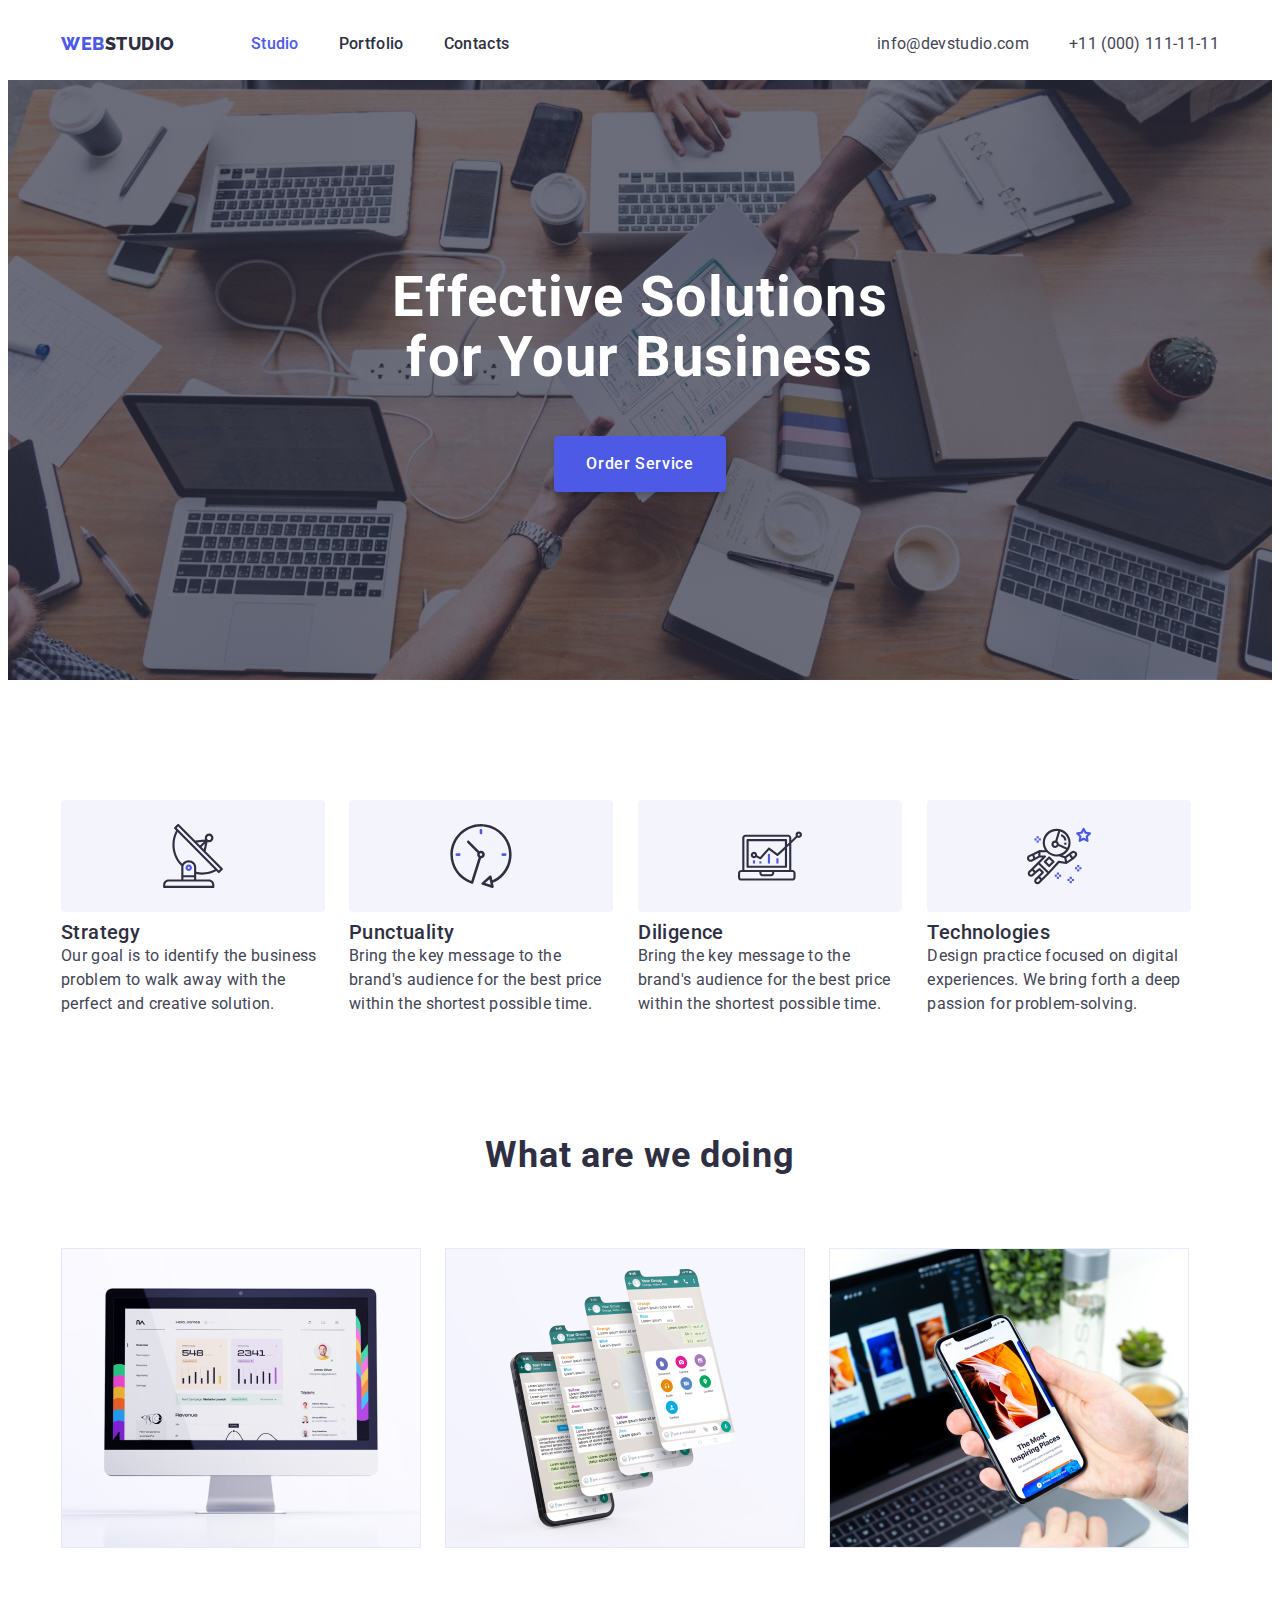
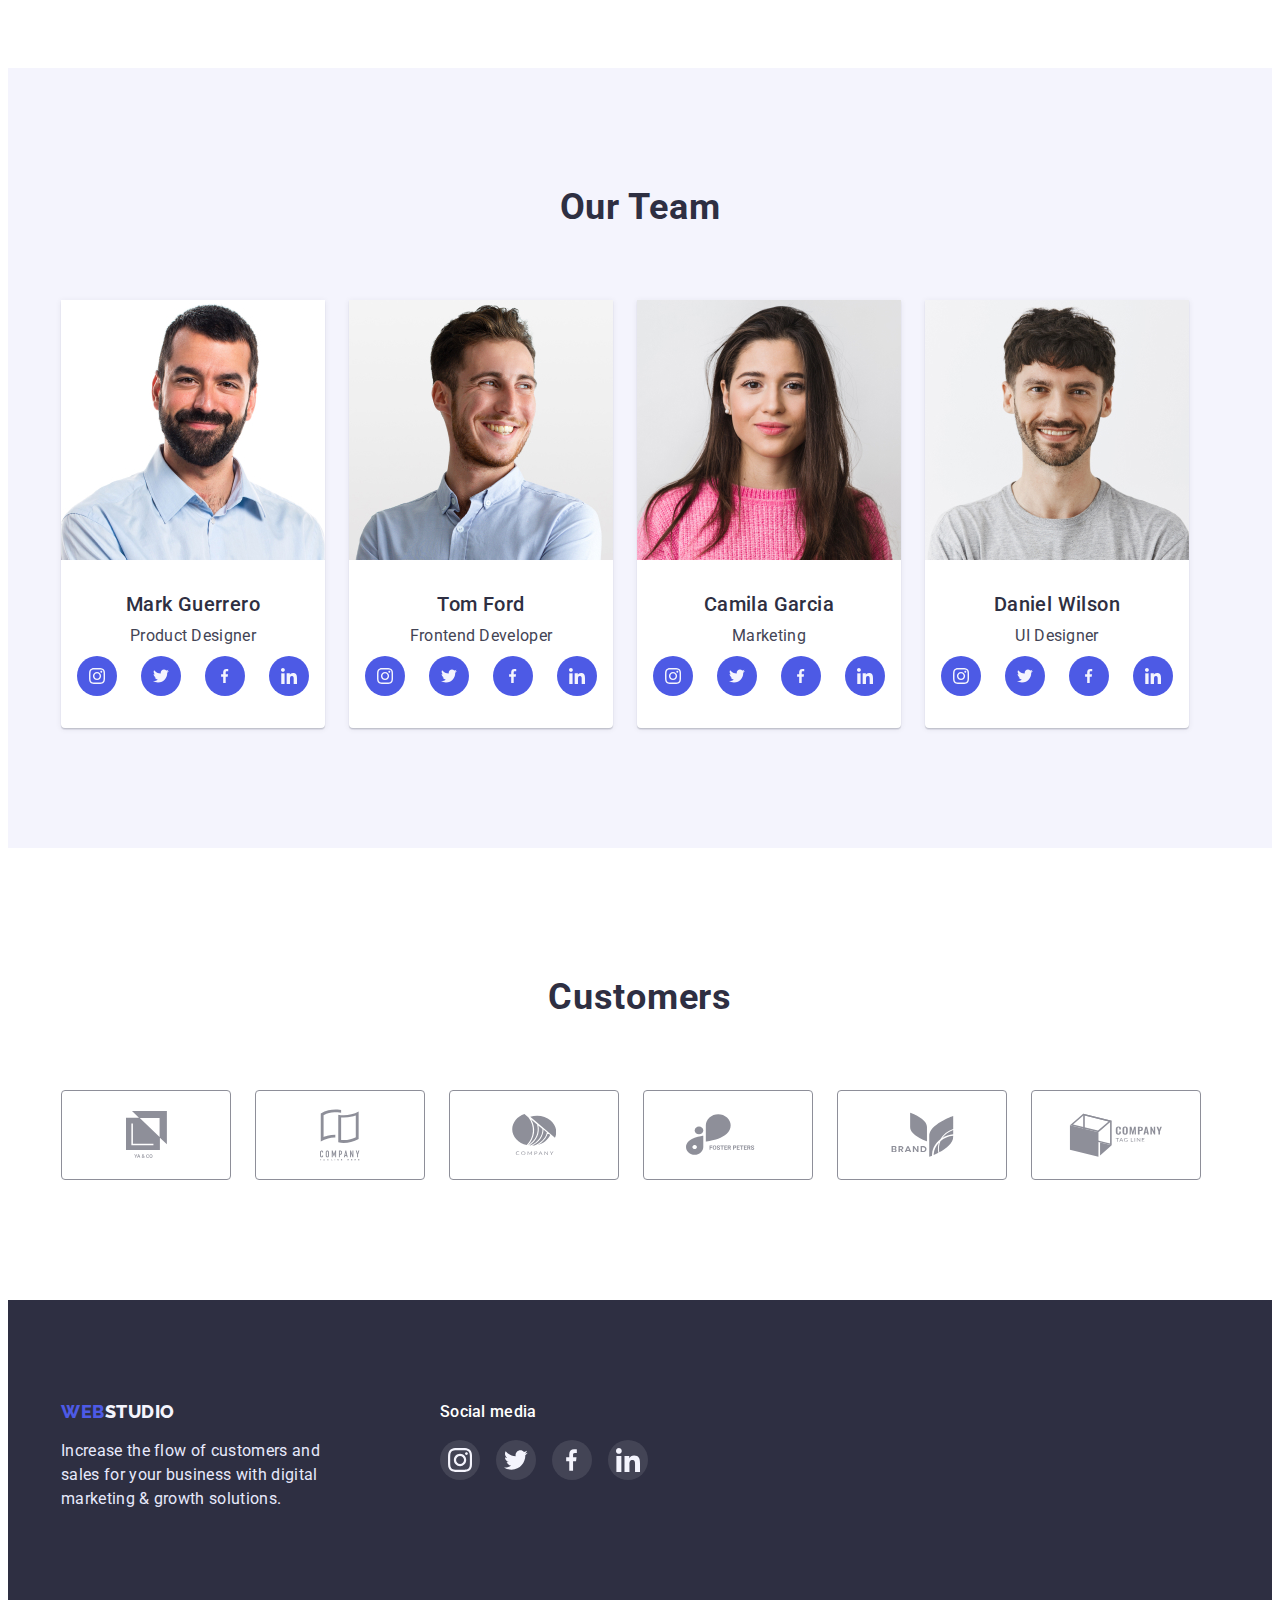
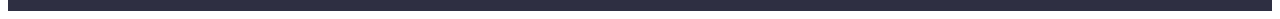
==== commit 381223d6: "updating mentor's comments" ====
--- a/index.html
+++ b/index.html
@@ -43,33 +43,41 @@
         <!-- Advanteges -->
         <section class="section">
             <div class="container">
-                <h2 class="title" hidden> Advanteges</h2>
+                <h2 class="title" visually hidden> Advanteges</h2>
                 <ul class="flex-advantage">
                     <li class="list-adv">
-                        <svg class="advant-icon" width="64" height="64">
-                          <use href="./images/icomoon/sprite.svg#icon-antenna"></use>
-                        </svg>
+                        <div class="advant-icon">
+                            <svg width="64" height="64">
+                              <use href="./images/icomoon/sprite.svg#icon-antenna"></use>
+                            </svg>
+                        </div>
                         <h3 class="subtitle">Strategy</h3>
                         <p class="body-text">Our goal is to identify the business problem to walk away with the perfect and creative solution. </p>
                     </li>
                     <li class="list-adv">
-                        <svg class="advant-icon" width="64" height="64">
-                            <use href="./images/icomoon/sprite.svg#icon-clock"></use>
-                          </svg>
+                        <div class="advant-icon">
+                            <svg width="64" height="64">
+                                <use href="./images/icomoon/sprite.svg#icon-clock"></use>
+                              </svg>
+                        </div>
                         <h3 class="subtitle">Punctuality</h3>
                         <p class="body-text">Bring the key message to the brand's audience for the best price within the shortest possible time.</p>
                     </li>
                     <li class="list-adv">
-                        <svg class="advant-icon" width="64" height="64">
-                            <use href="./images/icomoon/sprite.svg#icon-diagram"></use>
-                          </svg>
+                        <div class="advant-icon">
+                            <svg width="64" height="64">
+                                <use href="./images/icomoon/sprite.svg#icon-diagram"></use>
+                              </svg>
+                        </div>
                         <h3 class="subtitle">Diligence</h3>
                         <p class="body-text">Bring the key message to the brand's audience for the best price within the shortest possible time.</p>
                     </li>
                     <li class="list-adv">
-                        <svg class="advant-icon" width="64" height="64">
-                            <use href="./images/icomoon/sprite.svg#icon-astronaut"></use>
-                          </svg>
+                        <div class="advant-icon">
+                            <svg width="64" height="64">
+                                <use href="./images/icomoon/sprite.svg#icon-astronaut"></use>
+                              </svg>
+                        </div>
                         <h3 class="subtitle">Technologies</h3>
                         <p class="body-text">Design practice focused on digital experiences. We bring forth a deep passion for problem-solving.</p>
                     </li>
@@ -77,7 +85,7 @@
             </div>
         </section>
         <!-- Samples of our work -->
-            <section class="section section-top">  
+        <section class="section section-top">  
             <div class="container">
                 <h2 class="title">What are we doing</h2>
                 <ul class="flex-works">
@@ -92,37 +100,36 @@
             <div class="container">
                 <h2 class="title title-adds">Our Team</h2>
                 <ul class="flex-team">
-                    <li class="list-style"><a href="">
+                    <li class="list-style">
                         <img class="cards-image" src="./images/teamphoto/markguerrero.jpg" alt="Photo of the product designer" width="264" height="260">
-                       
                             <div class="style-team">
                                 <h3 class="subtitle style-card">Mark Guerrero</h3>
                             <p class="body-text">Product Designer</p>
                                 <ul class="team-network">
                                     <li class="team-link">
                                         <a class="icon-link" href aria-label="Instagram" rel="noopener noreferer">
-                                            <svg class="network-icon" width="16" height="16">
+                                            <svg width="16" height="16">
                                               <use href="./images/icomoon/sprite.svg#icon-instagram"></use>
                                             </svg>
                                         </a>
                                     </li>
                                     <li class="team-link">
                                         <a class="icon-link" href aria-label="Twitter" rel="noopener noreferer">
-                                            <svg class="network-icon" width="16" height="16">
+                                            <svg width="16" height="16">
                                               <use href="./images/icomoon/sprite.svg#icon-twitter"></use>
                                             </svg>
                                         </a>
                                     </li>
                                     <li class="team-link">
                                         <a class="icon-link" href aria-label="Facebook" rel="noopener noreferer">
-                                            <svg class="network-icon" width="8" height="16">
+                                            <svg width="8" height="16">
                                               <use href="./images/icomoon/sprite.svg#icon-facebook"></use>
                                             </svg>
                                         </a>
                                     </li>
                                     <li class="team-link">
                                         <a class="icon-link" href aria-label="LinkedIn" rel="noopener noreferer">
-                                            <svg class="network-icon" width="16" height="16">
+                                            <svg width="16" height="16">
                                               <use href="./images/icomoon/sprite.svg#icon-linkedin"></use>
                                             </svg>
                                         </a>
@@ -131,7 +138,7 @@
                        </div>
                         </a>
                     </li>
-                    <li class="list-style"><a href="">
+                    <li class="list-style">
                         <img class="cards-image" src="./images/teamphoto/tomford.jpg" alt="Photo of the frontend manager" width="264" height="260">
                         
                             <div class="style-team">
@@ -140,28 +147,28 @@
                                 <ul class="team-network">
                                     <li class="team-link">
                                         <a class="icon-link" href aria-label="Instagram" rel="noopener noreferer">
-                                            <svg class="network-icon" width="16" height="16">
+                                            <svg width="16" height="16">
                                               <use href="./images/icomoon/sprite.svg#icon-instagram"></use>
                                             </svg>
                                         </a>
                                     </li>
                                     <li class="team-link">
                                         <a class="icon-link" href aria-label="Twitter" rel="noopener noreferer">
-                                            <svg class="network-icon" width="16" height="16">
+                                            <svg width="16" height="16">
                                               <use href="./images/icomoon/sprite.svg#icon-twitter"></use>
                                             </svg>
                                         </a>
                                     </li>
                                     <li class="team-link">
                                         <a class="icon-link" href aria-label="Facebook" rel="noopener noreferer">
-                                            <svg class="network-icon" width="8" height="16">
+                                            <svg width="8" height="16">
                                               <use href="./images/icomoon/sprite.svg#icon-facebook"></use>
                                             </svg>
                                         </a>
                                     </li>
                                     <li class="team-link">
                                         <a class="icon-link" href aria-label="LinkedIn" rel="noopener noreferer">
-                                            <svg class="network-icon" width="16" height="16">
+                                            <svg width="16" height="16">
                                               <use href="./images/icomoon/sprite.svg#icon-linkedin"></use>
                                             </svg>
                                         </a>
@@ -171,37 +178,36 @@
                        
                         </a>
                     </li>
-                    <li class="list-style"><a href="">
+                    <li class="list-style">
                         <img class="cards-image" src="./images/teamphoto/camilagarcia.jpg" alt="Photo of the marketinf manager" width="264" height="260">
-                       
                             <div class="style-team">
                                 <h3 class="subtitle style-card">Camila Garcia</h3>
                                 <p class="body-text">Marketing</p>
                                 <ul class="team-network">
                                     <li class="team-link">
                                         <a class="icon-link" href aria-label="Instagram" rel="noopener noreferer">
-                                            <svg class="network-icon" width="16" height="16">
+                                            <svg width="16" height="16">
                                               <use href="./images/icomoon/sprite.svg#icon-instagram"></use>
                                             </svg>
                                         </a>
                                     </li>
                                     <li class="team-link">
                                         <a class="icon-link" href aria-label="Twitter" rel="noopener noreferer">
-                                            <svg class="network-icon" width="16" height="16">
+                                            <svg  width="16" height="16">
                                               <use href="./images/icomoon/sprite.svg#icon-twitter"></use>
                                             </svg>
                                         </a>
                                     </li>
                                     <li class="team-link">
                                         <a class="icon-link" href aria-label="Facebook" rel="noopener noreferer">
-                                            <svg class="network-icon" width="8" height="16">
+                                            <svg width="8" height="16">
                                               <use href="./images/icomoon/sprite.svg#icon-facebook"></use>
                                             </svg>
                                         </a>
                                     </li>
                                     <li class="team-link">
                                         <a class="icon-link" href aria-label="LinkedIn" rel="noopener noreferer">
-                                            <svg class="network-icon" width="16" height="16">
+                                            <svg  width="16" height="16">
                                               <use href="./images/icomoon/sprite.svg#icon-linkedin"></use>
                                             </svg>
                                         </a>
@@ -211,7 +217,7 @@
                        
                         </a>
                     </li>
-                    <li class="list-style"><a href="">
+                    <li class="list-style">
                         <img class="cards-image" src="./images/teamphoto/danielwilson.jpg" alt="Photo of the UI designer" width="264" height="260">
                        
                             <div class="style-team">
@@ -220,28 +226,28 @@
                                 <ul class="team-network">
                                     <li class="team-link">
                                         <a class="icon-link" href aria-label="Instagram" rel="noopener noreferer">
-                                            <svg class="network-icon" width="16" height="16">
+                                            <svg width="16" height="16">
                                               <use href="./images/icomoon/sprite.svg#icon-instagram"></use>
                                             </svg>
                                         </a>
                                     </li>
                                     <li class="team-link">
                                         <a class="icon-link" href aria-label="Twitter" rel="noopener noreferer">
-                                            <svg class="network-icon" width="16" height="16">
+                                            <svg width="16" height="16">
                                               <use href="./images/icomoon/sprite.svg#icon-twitter"></use>
                                             </svg>
                                         </a>
                                     </li>
                                     <li class="team-link">
                                         <a class="icon-link" href aria-label="Facebook" rel="noopener noreferer">
-                                            <svg class="network-icon" width="8" height="16">
+                                            <svg width="8" height="16">
                                               <use href="./images/icomoon/sprite.svg#icon-facebook"></use>
                                             </svg>
                                         </a>
                                     </li>
                                     <li class="team-link">
                                         <a class="icon-link" href aria-label="LinkedIn" rel="noopener noreferer">
-                                            <svg class="network-icon" width="16" height="16">
+                                            <svg width="16" height="16">
                                               <use href="./images/icomoon/sprite.svg#icon-linkedin"></use>
                                             </svg>
                                         </a>
@@ -302,32 +308,32 @@
                 <p class="footer-text">Increase the flow of customers and <br> sales for your business with digital <br> marketing & growth solutions.</p>
             </div>
         <div class="footer-social-network">
-            <h3 class="footer-subtitle">Social media</h3>
+            <p class="footer-subtitle">Social media</p>
             <ul class="footer-network">
                 <li class="footer-link">
-                    <a href aria-label="Instagram" rel="noopenere noreferer">
-                        <svg class="footer-icon" width="24" height="24">
+                    <a class="footer-icon" href aria-label="Instagram" rel="noopenere noreferer">
+                        <svg  width="24" height="24">
                           <use href="./images/icomoon/sprite.svg#icon-instagram"></use>
                         </svg>
                     </a>
                 </li>
                 <li class="footer-link">
-                    <a href aria-label="Twitter" rel="noopenere noreferer">
-                        <svg class="footer-icon" width="24" height="24">
+                    <a class="footer-icon" href aria-label="Twitter" rel="noopenere noreferer">
+                        <svg  width="24" height="24">
                           <use href="./images/icomoon/sprite.svg#icon-twitter"></use>
                         </svg>
                     </a>
                 </li>
                 <li class="footer-link">
-                    <a href aria-label="Facebook" rel="noopenere noreferer">
-                        <svg class="footer-icon" width="12" height="24">
+                    <a class="footer-icon" href aria-label="Facebook" rel="noopenere noreferer">
+                        <svg  width="12" height="24">
                           <use href="./images/icomoon/sprite.svg#icon-facebook"></use>
                         </svg>
                     </a>
                 </li>
                 <li class="footer-link">
-                    <a href aria-label="LinkedIn" rel="noopenere noreferer">
-                        <svg class="footer-icon" width="24" height="24">
+                    <a class="footer-icon" href aria-label="LinkedIn" rel="noopenere noreferer">
+                        <svg  width="24" height="24">
                           <use href="./images/icomoon/sprite.svg#icon-linkedin"></use>
                         </svg>
                     </a>
--- a/css/styles.css
+++ b/css/styles.css
@@ -84,14 +84,55 @@
 }
 /**
   |============================
+  | Section styles
+  |============================
+*/
+.section{
+    padding-top: 120px; 
+    padding-bottom: 120px;
+}
+.section-hero {
+          
+    max-width: 1440px;
+    margin-left: auto;
+    margin-right: auto;
+    text-align: center;
+    color: var(--white-yext-color);
+    background-color: var(--accent-color);
+    padding-top: 188px;
+    padding-bottom: 188px;
+    background-image: linear-gradient(rgba(46, 47, 66, 0.7),rgba(46, 47, 66, 0.7)),
+url(../images/hero/people-office.jpg);
+background-repeat: no-repeat;
+background-position: center;
+}
+
+.section-top {padding-top:0;}
+.section-portfolio{
+padding-top: 96px;
+}
+.section-cust{
+padding-top: 130px;
+}
+.section-footer
+    {padding-top: 100px;
+        padding-bottom: 100px;
+        background-color: var(--accent-color);
+        font-size: 16px;
+        line-height: 1.5;
+        letter-spacing: 0.02em;
+        color: var(--accent-subtitle);}
+.section-header{
+            padding-top: 24px;
+            padding-bottom: 24px;
+        }
+
+/**
+  |============================
   | Header
   |============================
 */
 
-.section-header{
-    padding-top: 24px;
-    padding-bottom: 24px;
-}
 .flex-header{
     display: flex;
 align-items: center;
@@ -163,19 +204,7 @@
   | Hero section
   |============================
 */
-.section-hero {
-          
-            text-align: center;
-            color: var(--white-yext-color);
-            background-color: var(--accent-color);
-            padding-top: 188px;
-            padding-bottom: 188px;
-            background-image: linear-gradient(rgba(46, 47, 66, 0.7),rgba(46, 47, 66, 0.7)),
-    url(../images/hero/people-office.jpg);
-    background-size: 1440;
-    background-repeat: no-repeat;
-    background-position: center;
-        }
+
         
 .hero-name{
             width: 496px;        
@@ -209,30 +238,6 @@
 .btn-order:focus{
             background-color: var(--primary-brand-color);
         }
-/**
-  |============================
-  | Section styles
-  |============================
-*/
-.section{
-            padding-top: 120px; 
-            padding-bottom: 120px;
-        }
-.section-top {padding-top:0;}
-.section-portfolio{
-    padding-top: 96px;
-}
-.section-cust{
-    padding-top: 130px;
-}
-.section-footer
-            {padding-top: 100px;
-                padding-bottom: 100px;
-                background-color: var(--accent-color);
-                font-size: 16px;
-                line-height: 1.5;
-                letter-spacing: 0.02em;
-                color: var(--accent-subtitle);}
 
 /**
   |============================
@@ -249,11 +254,13 @@
                 margin-right: 0px;
             }
 .advant-icon{
-                width: 264px;
+    display: flex;            
+    width: 264px;
                 height: 112px;
                 border-radius: 4px;
                 background-color: var(--background-light);
-                padding: 24px 100px;
+                justify-content: center;
+                align-items: center;
                 margin-bottom: 8px;
             }
  /**
@@ -297,7 +304,6 @@
 gap: 24px;}
 .style-team{
         text-align: center;
-        ;
         padding-top: 32px;
         padding-bottom: 32px;
         
@@ -318,22 +324,32 @@
 margin-top: 8px;
 }
 .team-link{
-display: flex;
+/* display: flex;
 justify-content: center;
-align-items: center;
+align-items: center; */
 width: 40px;
 height: 40px;
 border-radius: 50%;
 background-color: var(--primary-brand-color);
 }
-.team-link:hover,
-.team-link:focus{
+
+.icon-link {
+    display: flex;
+    justify-content: center;
+    align-items: center;
+    width: 100%;
+    height: 100%;
+    fill: var(--background-light);
+    /* width: 40px;
+height: 40px;
+border-radius: 50%;
+background-color: var(--primary-brand-color); */
+}
+.icon-link:hover,
+.icon-link:focus{
     background-color: var(--accent-brand-color);
-}
-.network-icon {
-fill: var(--background-light);
-
-}
+border-radius: 50%;}
+
 /**
 |============================
 | Customer section
@@ -391,20 +407,23 @@
                     margin-top: 8px;
                 }
                 .footer-link{
-                    display: flex;
-                    justify-content: center;
-                    align-items: center;
                     width: 40px;
                     height: 40px;
                     border-radius: 50%;
                     background-color: rgba(255, 255, 255, 0.1);;
                 }
                 .footer-icon {
+                    display: flex;
+                    justify-content: center;
+                    align-items: center;
+                    width: 100%;
+                    height: 100%;
                     fill: var(--background-light);
                 }
-                .footer-link:hover,
-                .footer-link:focus{
+                .footer-icon:hover,
+                .footer-icon:focus{
                     background-color: var(--green-success-color-100);
+                    border-radius: 50%;
                 }
                 /**
                 |============================
@@ -469,8 +488,11 @@
                             }
                             .cards:nth-last-child(-n+3) {
                                 margin-bottom: 0;}
-                            .cards:hover,
-                            .cards:focus {
+                            .cards-link{
+                                display: block;
+                            }
+                            .cards-link:hover,
+                            .cards-link:focus {
                                 box-shadow: 0px 1px 6px rgba(46, 47, 66, 0.08), 0px 1px 1px rgba(46, 47, 66, 0.16), 0px 2px 1px rgba(46, 47, 66, 0.08);
                             }
                                 
